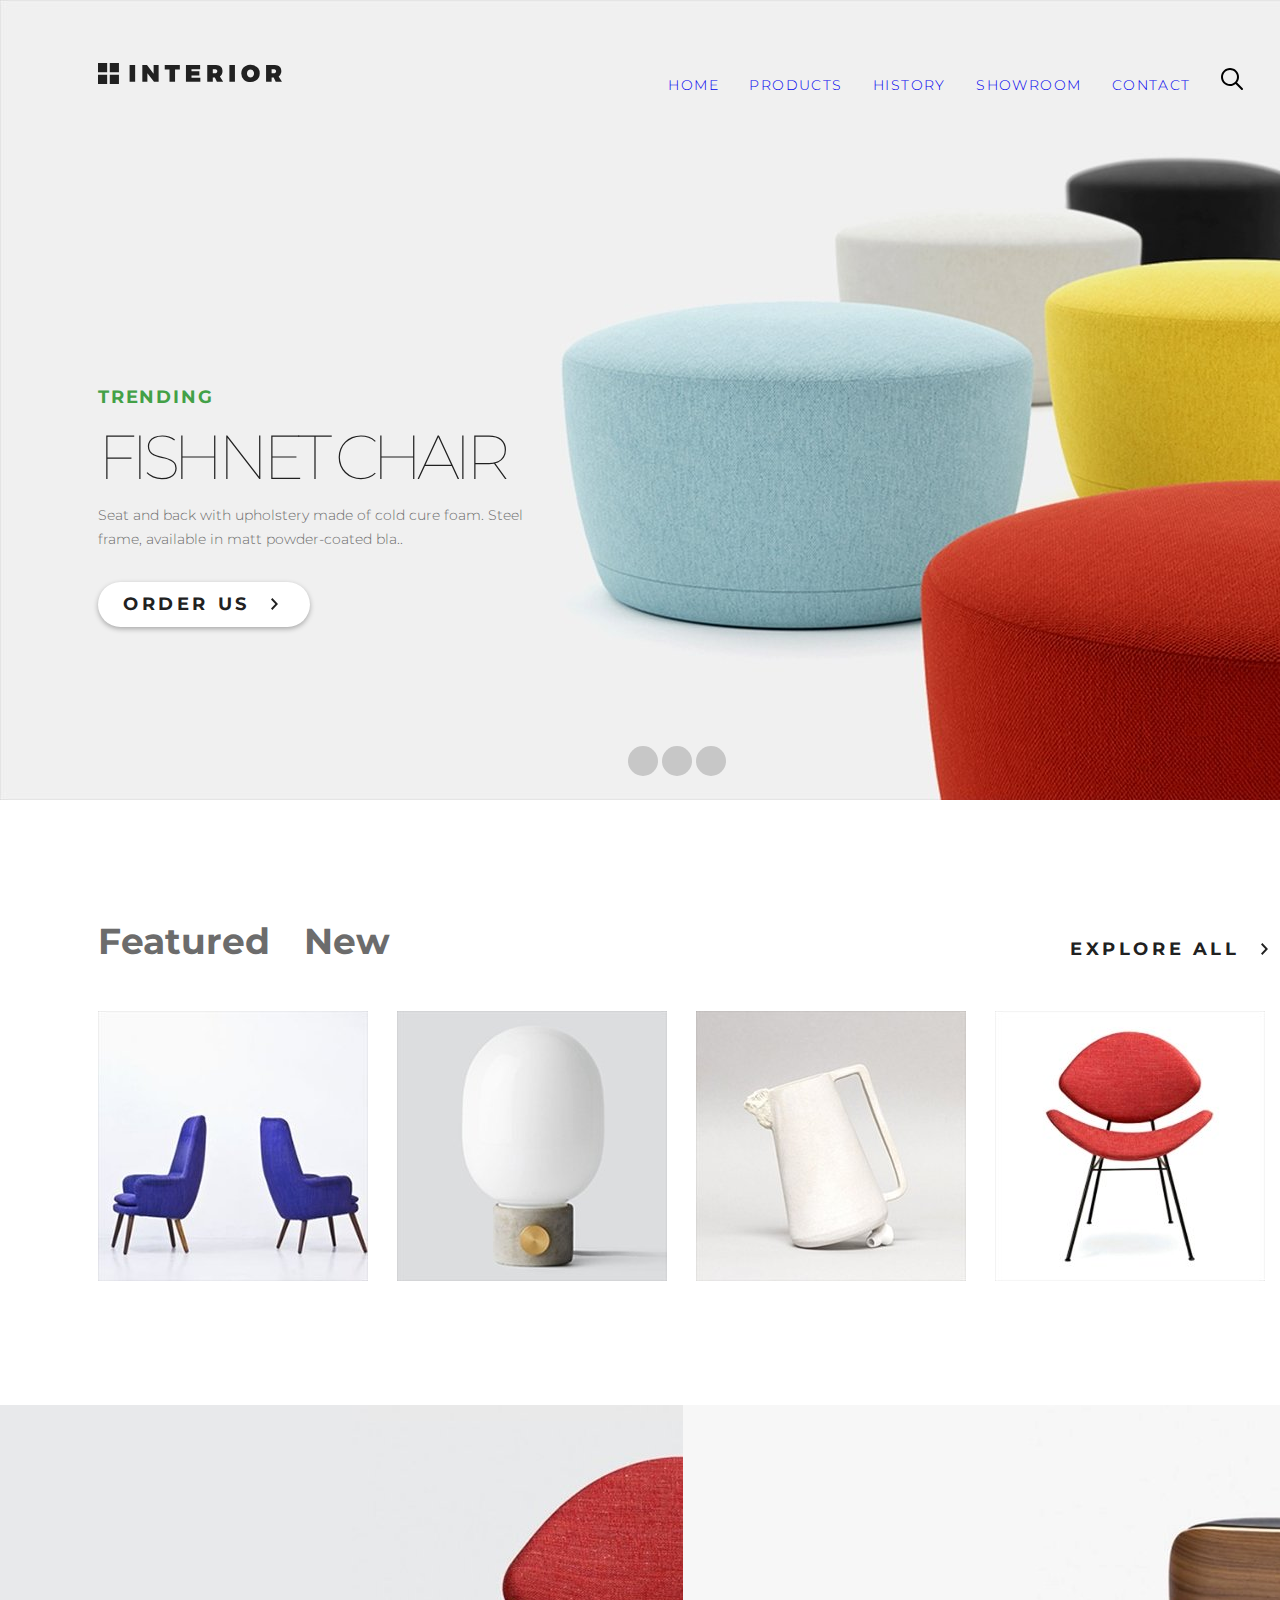
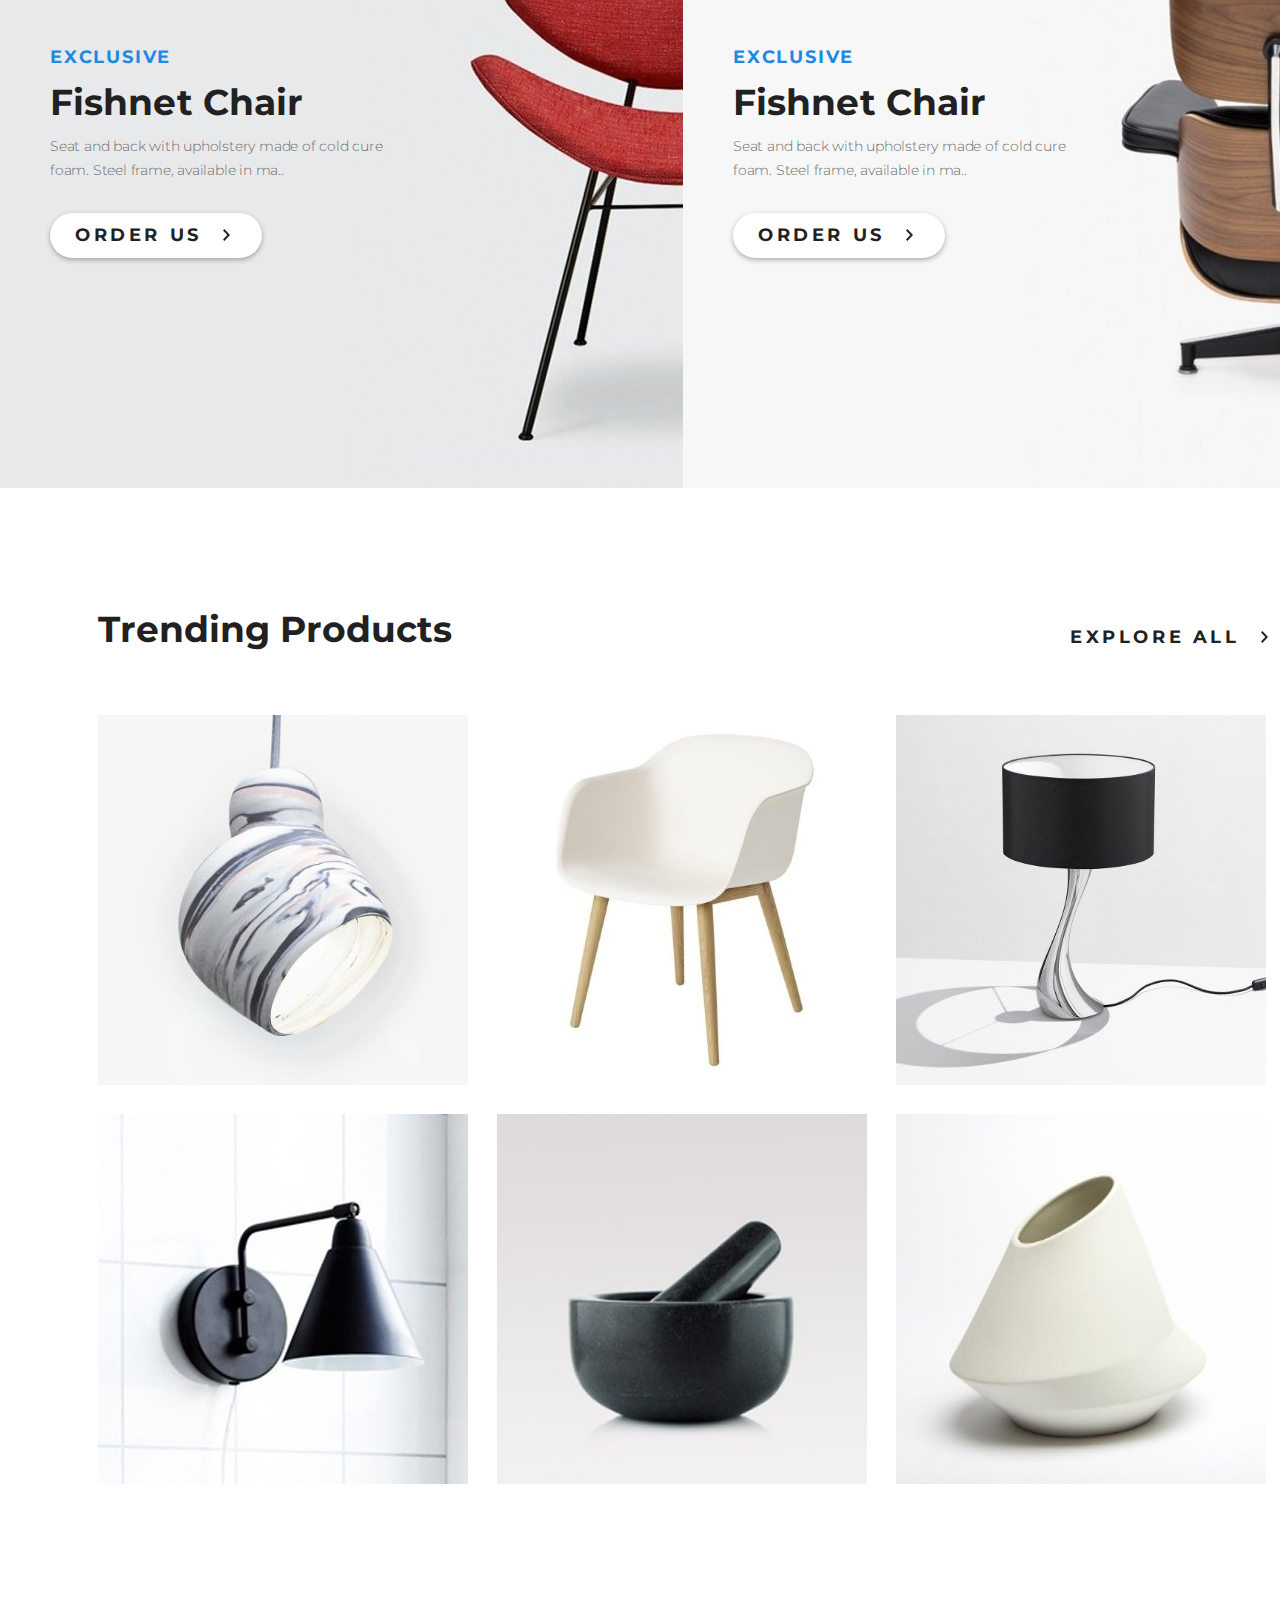
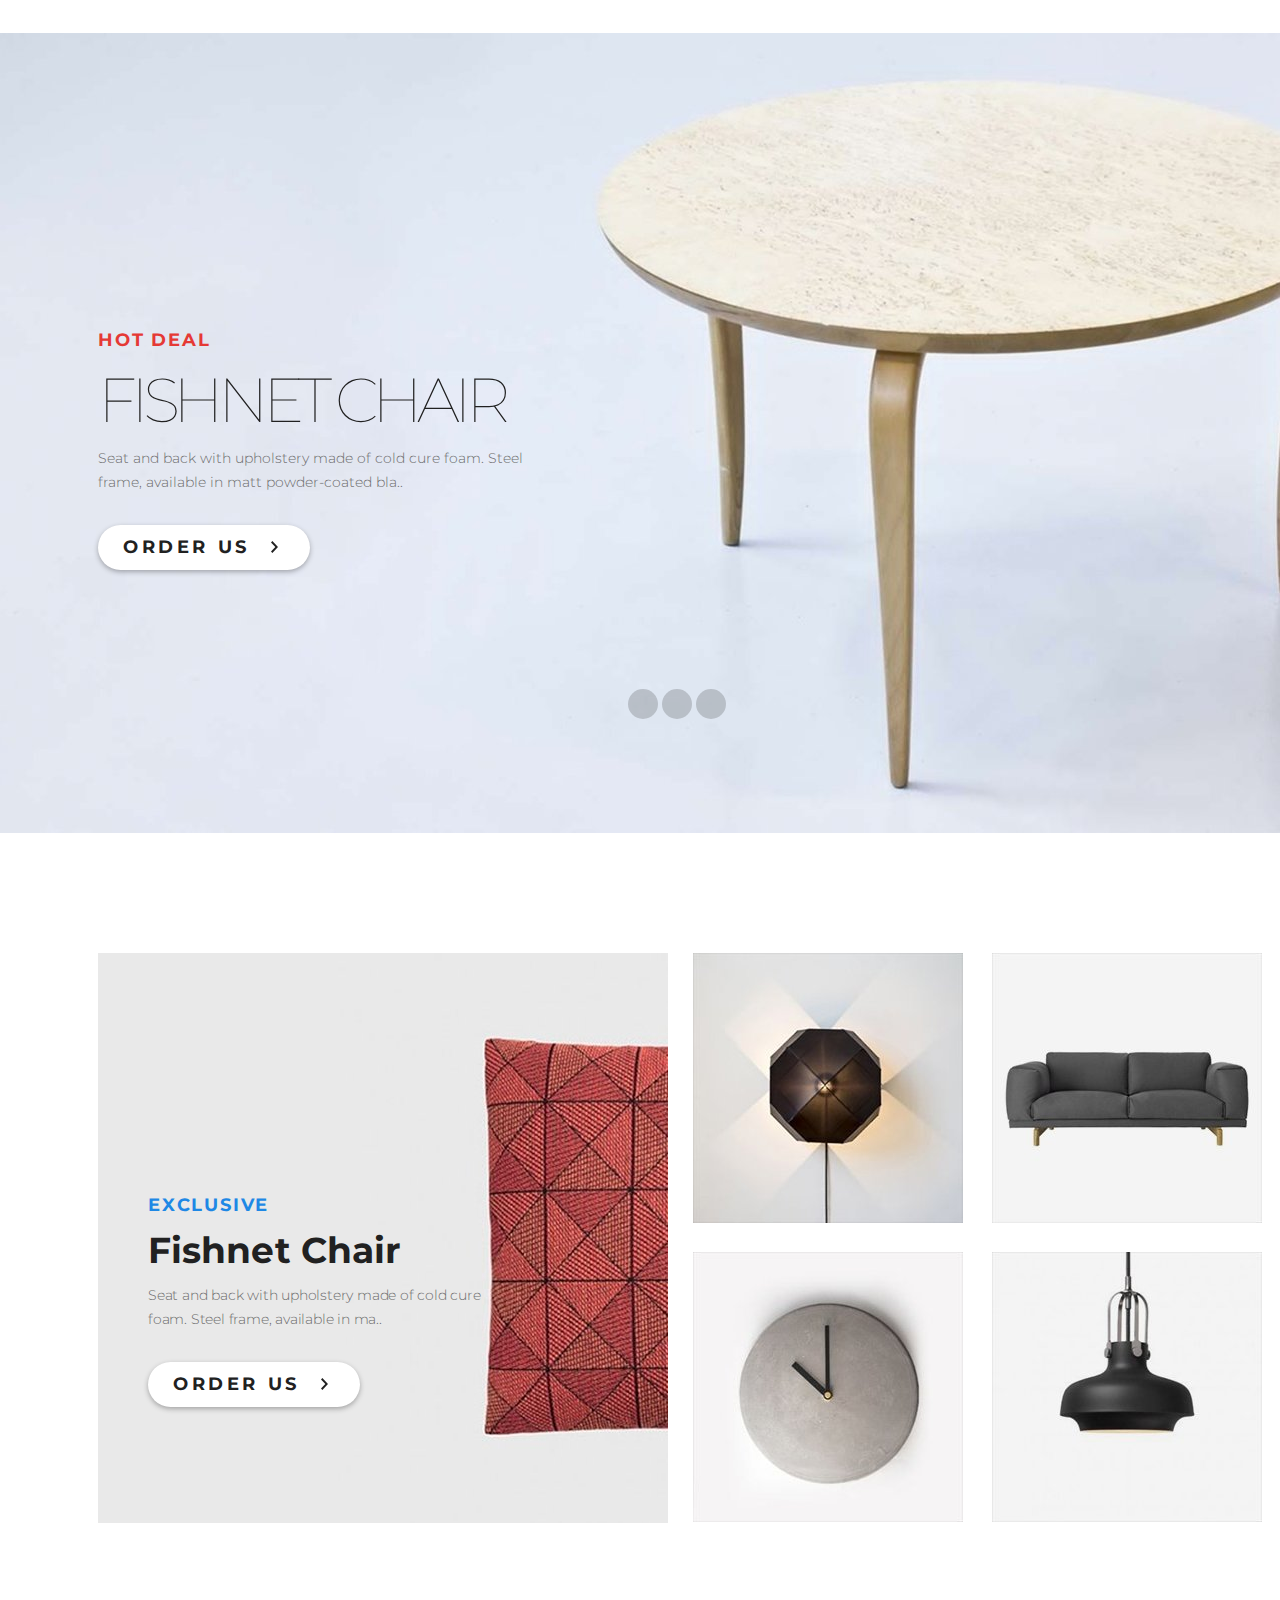
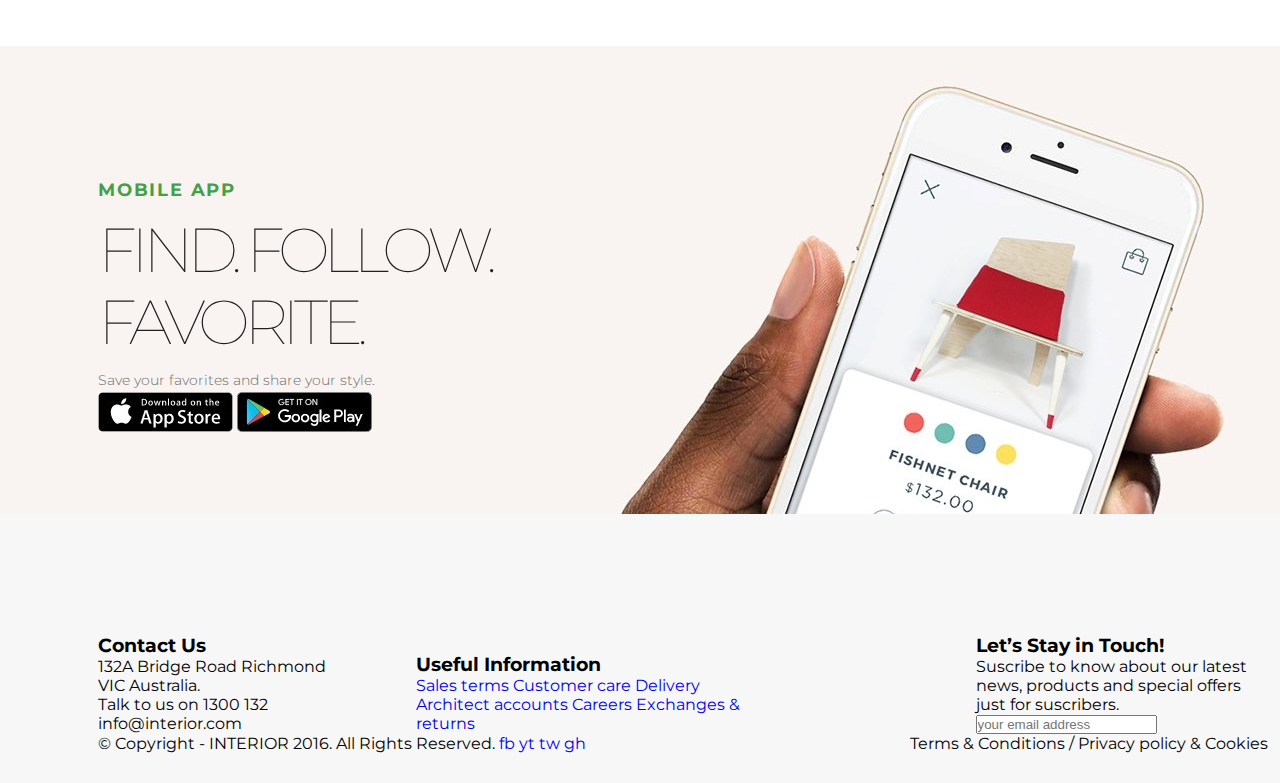
==== index.html @ 43df2ba0 "Update index.html" ====
<!DOCTYPE html>
<html lang="en">

<head>
  <meta charset="UTF-8">
  <meta name="viewport" content="width=device-width, initial-scale=1.0">
  <link rel="preconnect" href="https://fonts.googleapis.com">
  <link rel="preconnect" href="https://fonts.gstatic.com" crossorigin>
  <link href="https://fonts.googleapis.com/css2?family=Montserrat:wght@100;300;400;700&display=swap" rel="stylesheet">
  <link rel="stylesheet" href="main_style.css">
  <link rel="stylesheet" href="style.css">
  <title>Interior</title>
</head>

<body>
  <div class="slider slider-top">
    <div class="container">

      <div class="header">
        <a href="index.html" class="header-logo"><img src="img/logo.svg" alt="logo"></a>
        <nav class="header-menu">
          <ul>
            <li class="header-menu-list"><a href="#" class="menu-link">HOME</a></li>
            <li class="header-menu-list"><a href="#" class="menu-link">PRODUCTS</a></li>
            <li class="header-menu-list"><a href="#" class="menu-link">HISTORY</a></li>
            <li class="header-menu-list"><a href="#" class="menu-link">SHOWROOM</a></li>
            <li class="header-menu-list"><a href="#" class="menu-link">CONTACT</a></li>
            <li class="header-menu-list"><a href="#" class="menu-link"><img src="img/search.svg" alt="search"></a></li>
          </ul>
        </nav>
      </div>

      <div class="slider-content content-text-order">
        <span class="slider-content-trending content-trending">TRENDING</span>
        <h2 class="slider-content-h2 content-h2">Fishnet Chair</h2>
        <p class="slider-content-text content-text">Seat and back with upholstery made of cold cure foam. Steel frame,
          available in matt powder-coated bla..</p>
        <a href="#" class="slider-content-batton content-batton-order">Order Us</a>
      </div>

      <div class="slider-owl-carousel">
        <a href="#" class="slider-owl-circle"></a>
        <a href="#" class="slider-owl-circle"></a>
        <a href="#" class="slider-owl-circle"></a>
      </div>


    </div>
  </div>

  <div class="featured products-section">
    <div class="container">
      <div class="featured-header clearfix">
        <ul>
          <li><a href="#">featured</a></li>
          <li><a href="#">new</a></li>
        </ul>
        <a href="#" class="explore-link featured-explore-link ">explore all</a>
      </div>
      <div class="featured-products ">
        <img src="products/product_2.jpg" alt="featured-image">
        <img src="products/product_1.jpg" alt="featured-image">
        <img src="products/product_3.jpg" alt="featured-image">
        <img src="products/product_4.jpg" alt="featured-image">
      </div>
    </div>
  </div>

  <div class="promo clearfix">
    <div class="promo-content content-text-order">
      <span class="promo-content-trending content-trending">exclusive</span>
      <h2 class="promo-content-h2 content-h2">Fishnet Chair</h2>
      <p class="promo-content-text content-text">Seat and back with upholstery made of cold cure foam. Steel frame,
        available in ma..</p>
      <a href="#" class="promo-content-batton content-batton-order">Order Us</a>
    </div>
    <div class="promo-content content-text-order">
      <span class="promo-content-trending content-trending">exclusive</span>
      <h2 class="promo-content-h2 content-h2">Fishnet Chair</h2>
      <p class="promo-content-text content-text">Seat and back with upholstery made of cold cure foam. Steel frame,
        available in ma..</p>
      <a href="#" class="promo-content-batton content-batton-order">Order Us</a>
    </div>

  </div>

  <div class="trending products-section ">
    <div class="container">
      <div class="trending-header clearfix">
        <h2>Trending Products</h2>
        <a href="#" class="explore-link trending-explore-link">explore all</a>
      </div>
      <div class="trending-products clearfix">
        <img src="products/product_11.jpg" alt="trending-image">
        <img src="products/product_21.jpg" alt="trending-image">
        <img src="products/product_31.jpg" alt="trending-image">
        <img src="products/product_41.jpg" alt="trending-image">
        <img src="products/product_51.jpg" alt="trending-image">
        <img src="products/product_61.jpg" alt="trending-image">
      </div>
    </div>
  </div>

  <div class="slider slider-hot-deal ">
    <div class="container">

      <div class="slider-content content-text-order">
        <span class="slider-content-hot-deal content-trending">Hot deal</span>
        <h2 class="slider-content-h2 content-h2">Fishnet Chair</h2>
        <p class="slider-content-text content-text">Seat and back with upholstery made of cold cure foam. Steel frame,
          available in matt powder-coated bla..</p>
        <a href="#" class="slider-content-batton content-batton-order">Order Us</a>
      </div>

      <div class="slider-owl-carousel">
        <a href="#" class="slider-owl-circle"></a>
        <a href="#" class="slider-owl-circle"></a>
        <a href="#" class="slider-owl-circle"></a>
      </div>


    </div>
  </div>

  <div class="container exclusive ">

    <div class="promo-content promo-content-exclusive content-text-order">
      <span class="promo-content-trending content-trending">exclusive</span>
      <h2 class="promo-content-h2 content-h2">Fishnet Chair</h2>
      <p class="promo-content-text content-text">Seat and back with upholstery made of cold cure foam. Steel frame,
        available in ma..</p>
      <a href="#" class="promo-content-batton content-batton-order">Order Us</a>
    </div>

    <div class="featured-products-exclusive">
      <img src="products/product_5.jpg" alt="featured-image">
      <img src="products/product_6.jpg" alt="featured-image">
      <img src="products/product_7.jpg" alt="featured-image">
      <img src="products/product_8.jpg" alt="featured-image">
    </div>
  </div>


  <div class="mobile-app">
    <div class="container mobile-app-container">
      <div class="slider-content slider-content-mobile-app content-text-order">
        <span class="slider-content-trending content-trending">mobile app</span>
        <h2 class="slider-content-h2 content-h2">Find. Follow. Favorite.</h2>
        <p class="slider-content-text content-text">Save your favorites and share your style.</p>
        <a href="#" class="mobile-app-store"><img src="img/app_store.jpg" alt="mobile-app-store"></a>
        <a href="#" class="mobile-app-store"><img src="img/google_play.jpg" alt="mobile-app-store"></a>
      </div>
    </div>
  </div>

  <div class="footer">
    <div class="container">
      <div class="footer-contact-us clearfix">
        <h3>Contact Us</h3>
        <p>132A Bridge Road Richmond VIC Australia.</p>
        <p>Talk to us on 1300 132 info@interior.com</p>
      </div>
      <div class="footer-useful-info clearfix">
        <h3>Useful Information</h3>
        <div>
          <a href="#">Sales terms</a>
          <a href="#">Customer care</a>
          <a href="#">Delivery</a>
        </div>
        <div>
          <a href="#">Architect accounts</a>
          <a href="#">Careers</a>
          <a href="#">Exchanges & returns</a>
        </div>
      </div>
      <div class="footer-suscribe clearfix">
        <h3>Let’s Stay in Touch!</h3>
        <p>Suscribe to know about our latest news, products and special offers just for suscribers.</p>
        <input type="email" name="name" id="name" placeholder="your email address">
      </div>
      <div class="clearfix"></div>
      <p class="copyright">&copy; Copyright - INTERIOR 2016. All Rights Reserved.</p>
      <div class="footer-social-links">
        <a href="#" class="footer-social-link-fb">fb</a>
        <a href="#" class="footer-social-link-yt">yt</a>
        <a href="#" class="footer-social-link-tw">tw</a>
        <a href="#" class="footer-social-link-gh">gh</a>
      </div>
      <div class="footer-privacy-policy clearfix">Terms & Conditions / Privacy policy & Cookies</div>
    </div>
  </div>


</body>

</html>
---- style.css ----
* {
  margin: 0;
  padding: 0;
}

body {
  font-family: 'Montserrat', sans-serif;
  width: 1366px;
  margin: 0 auto;
}

body a {
  text-decoration: none;
}

.clearfix:after {
  content: "";
  display: table;
  clear: both;
}

.container {
  padding: 0 98px;
}

.explore-link {
  font-size: 18px;
  /* line-height: 24px; */
  font-weight: 700;
  text-transform: uppercase;
  letter-spacing: 0.2em;
  color: #212121;
  float: right;
}

.explore-link::after {
  content: url(img/arrow.svg);
  margin-left: 21px;
  width: 8px;
  height: 12px;
}

.slider {
  height: 800px;
}

.slider-top {
  background-image: url(img/slider.jpg);
}

.header {
  height: 90px;
}

.header-logo {
  float: left;
  width: 185px;
  height: 22px;
  padding-top: 63px;
}

.header-menu {
  float: right;
  padding-top: 68px;
  font-size: 14px;
  /* line-height: 48px; */
  font-weight: 300;
  text-transform: uppercase;
  letter-spacing: 0.1em;
}

.header-menu-list {
  color: #8c8c8c;
  display: inline-block;
  list-style-type: none;
  margin-right: 25px;
}

.content-text-order {
  width: 459px;
  height: 228px;
}

.slider-content {
  padding-top: 283px;
}

.content-trending {
  font-size: 18px;
  line-height: 48px;
  font-weight: 700;
  text-transform: uppercase;
  letter-spacing: 0.1em;
}

.slider-content-trending {
  color: #43a047;
}

.content-h2 {
  font-size: 62px;
  line-height: 72px;
  font-weight: 100;
  text-transform: uppercase;
  color: #212121;
  letter-spacing: -0.1em;
}

.content-text {
  margin-top: 10px;
  font-size: 14px;
  line-height: 24px;
  font-weight: 300;
  color: #6c6c6c;
}

.slider-content-text {
  margin-top: 10px;
}

.content-batton-order {
  width: 212px;
  height: 45px;
  background-color: #ffffff;
  box-shadow: 0px 2px 5px 0px rgba(33, 33, 33, 0.34);
  border-radius: 22.5px;
  font-size: 18px;
  line-height: 24px;
  font-weight: 700;
  text-transform: uppercase;
  letter-spacing: 0.2em;
  color: #212121;
  display: block;
  margin-top: 31px;
  padding: 10px 0px 10px 25px;
  box-sizing: border-box;
}

.content-batton-order::after {
  content: url(img/arrow.svg);
  margin-left: 21px;
  width: 8px;
  height: 12px;

}

.slider-owl-carousel {
  width: 120px;
  height: 40px;
  margin: 0 auto;
  margin-top: 140px;
  padding: 5px;
  box-sizing: border-box;

}

.slider-owl-circle {
  display: inline-block;
  opacity: 0.2;
  background-color: #212121;
  border-radius: 50%;
  width: 30px;
  height: 30px;
  /* margin-right: 15px; */
  /* margin-top: 5px; */
  /* box-sizing: border-box; */
}

/* .slider-owl-circle:last-child {
  margin-right: 0;
} */


.products-section {
  padding-top: 120px;
  padding-bottom: 120px;
}

.featured-header ul {
  float: left;
}

.featured-header ul li {
  display: inline-block;
  list-style-type: none;
  text-transform: capitalize;
}

.featured-header ul li a {
  font-size: 36px;
  line-height: 1.2;
  font-weight: 700;
  color: #6c6c6c;
  margin-right: 30px;
}

.explore-link {
  margin-top: 18px;
}

.featured-products {
  padding-top: 48px;
}

.featured-products img {
  width: 270px;
  height: 270px;
  margin-right: 25px;
}

.featured-products img:nth-child(4) {
  margin-right: 0;
}

.promo-content {
  height: 683px;
  width: 683px;
  float: left;
  padding-left: 50px;
  box-sizing: border-box;
}

.promo-content:first-child {
  background-image: url(img/promo_img1.jpg);
}

.promo-content:nth-child(2) {
  background-image: url(img/promo_img2.jpg);
}

.promo-content-trending {
  margin-top: 228px;
  display: inline-block;
  color: #1e88e5;
}

.promo-content-h2 {
  font-size: 36px;
  line-height: 1.2;
  font-weight: 700;
  text-transform: capitalize;
  letter-spacing: 0.1px;
}

.promo-content-text {
  width: 374px;
  letter-spacing: -0.2px;
}

.trending-header h2 {
  font-size: 36px;
  line-height: 1.2;
  font-weight: 700;
  color: #212121;
  text-transform: capitalize;
  float: left;
}

.trending-products {
  padding-top: 64px;
}

.trending-products img {
  margin-right: 25px;
  margin-bottom: 25px;
}

.trending-products img:nth-child(3n) {
  margin-right: 0px;
}


.slider-hot-deal {
  background-image: url(img/slider2.jpg);
}

.slider-content-hot-deal {
  color: #e53935;
}


.exclusive {
  padding-top: 120px;
  padding-bottom: 120px;
}

.promo-content-exclusive:first-child {

  width: 570px;
  height: 570px;
  background-image: url(img/promo_img3.jpg);
}

.featured-products-exclusive img {
  margin-left: 25px;
}

.featured-products-exclusive img:nth-child(1),
.featured-products-exclusive img:nth-child(2) {
  margin-bottom: 25px;
}

.mobile-app {
  background-image: url(img/back_img_m_app.jpg);
}

.mobile-app-container {
  box-sizing: border-box;
}

.slider-content-mobile-app {
  padding: 120px 0;
}

.footer {
  background-color: #f7f7f7;
  /* width: 100%; */
  padding-top: 120px;
  padding-bottom: 30px;
}

.footer-contact-us {
  width: 20%;
  display: inline-block;
  margin-right: 80px;
}

.footer-useful-info {
  width: 30%;
  display: inline-block;
  margin-right: 77px;
}

.footer-suscribe {
  width: 25%;
  display: inline-block;
  float: right;
}

.copyright {
  display: inline-block;
}

.footer-social-links {
  display: inline-block;
}

.footer-privacy-policy {
  display: inline-block;
  float: right;
}
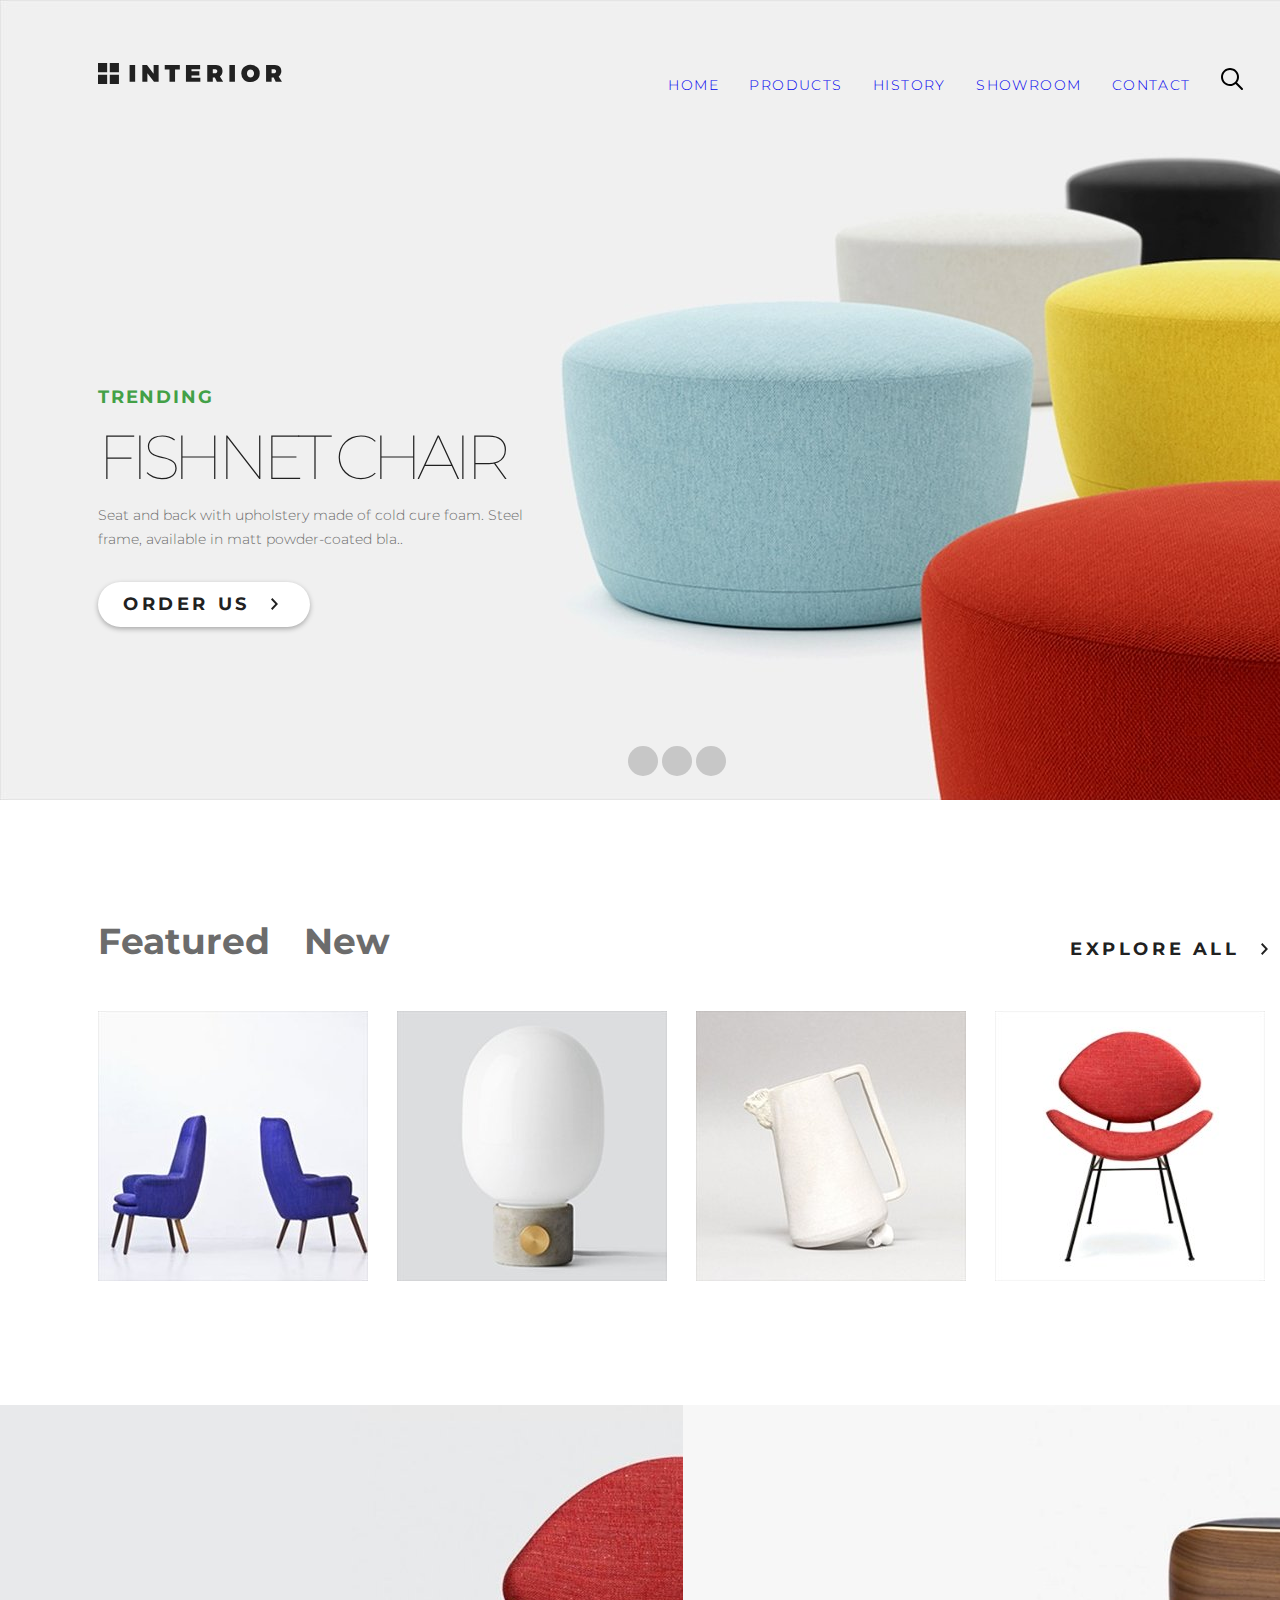
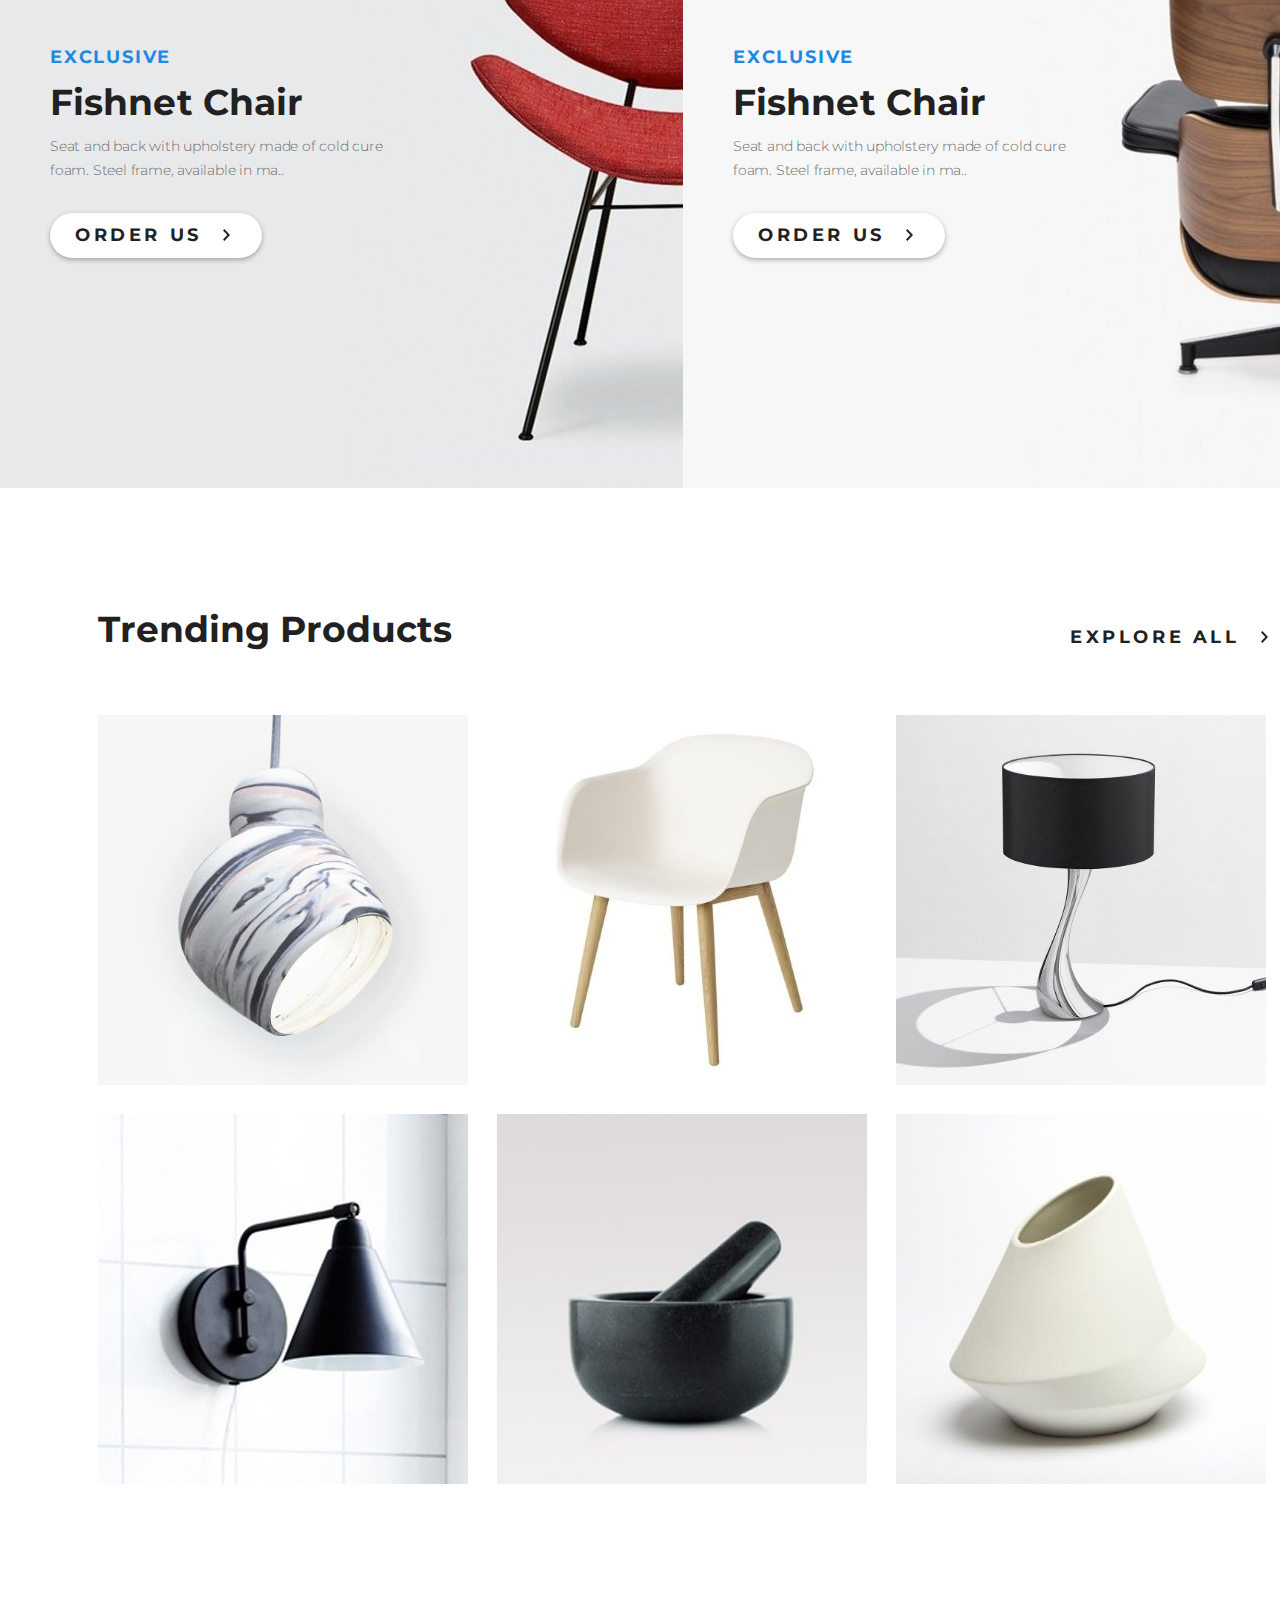
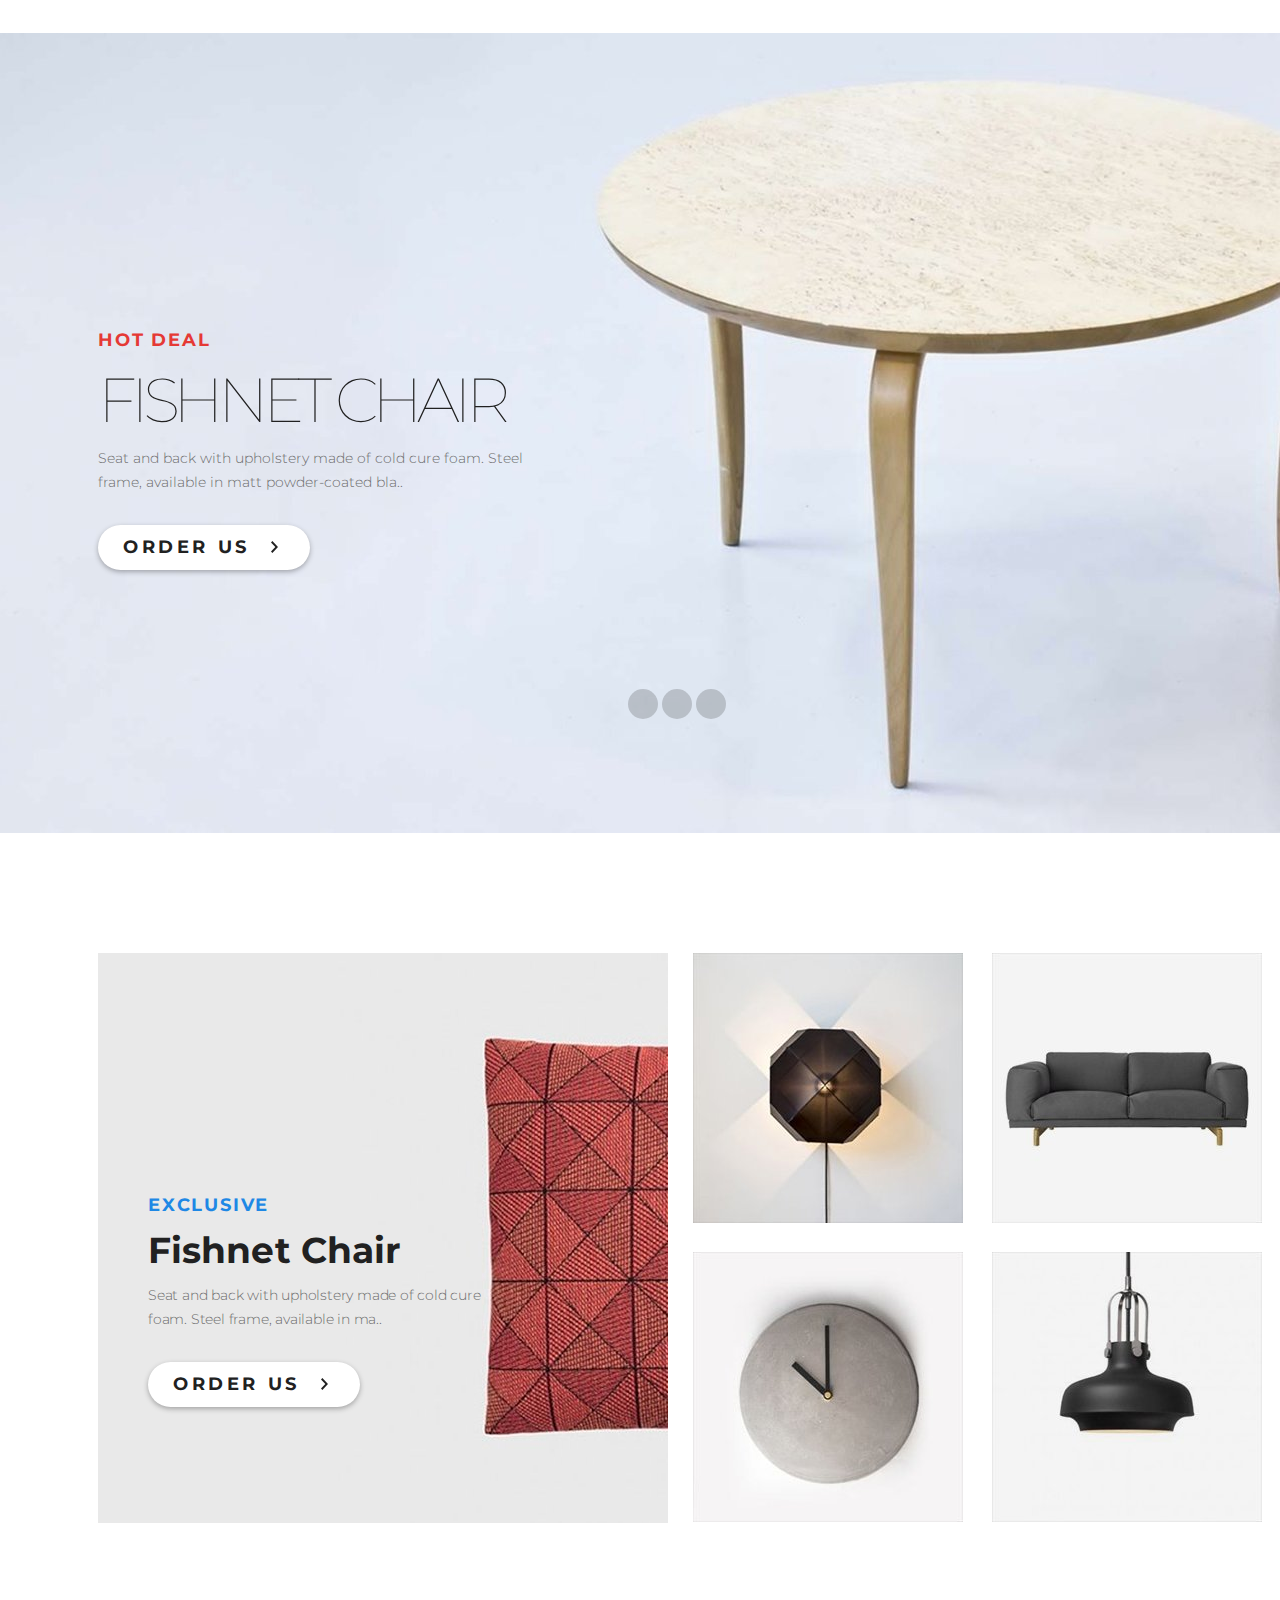
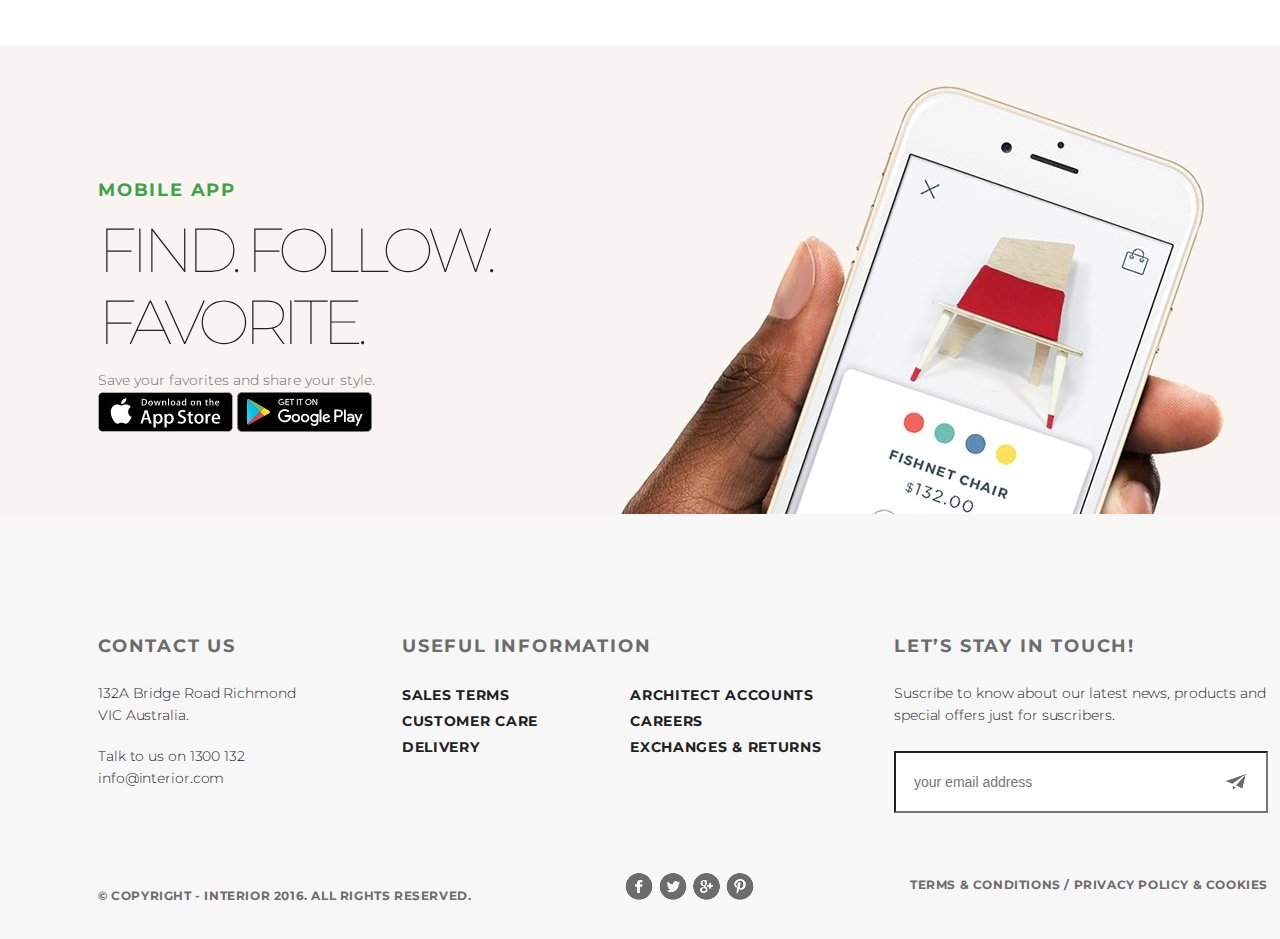
==== commit 3ebfaee6: "Update index.html" ====
--- a/index.html
+++ b/index.html
@@ -157,7 +157,7 @@
     <div class="container">
       <div class="footer-contact-us clearfix">
         <h3>Contact Us</h3>
-        <p>132A Bridge Road Richmond VIC Australia.</p>
+        <p>132A Bridge Road Richmond VIC Australia.</p> <br>
         <p>Talk to us on 1300 132 info@interior.com</p>
       </div>
       <div class="footer-useful-info clearfix">
@@ -178,13 +178,13 @@
         <p>Suscribe to know about our latest news, products and special offers just for suscribers.</p>
         <input type="email" name="name" id="name" placeholder="your email address">
       </div>
-      <div class="clearfix"></div>
+      <div class="m-b clearfix"></div>
       <p class="copyright">&copy; Copyright - INTERIOR 2016. All Rights Reserved.</p>
       <div class="footer-social-links">
-        <a href="#" class="footer-social-link-fb">fb</a>
-        <a href="#" class="footer-social-link-yt">yt</a>
-        <a href="#" class="footer-social-link-tw">tw</a>
-        <a href="#" class="footer-social-link-gh">gh</a>
+        <a href="https://www.facebook.com/" class="footer-social-link-fb" target="_blank"></a>
+        <a href="#" class="footer-social-link-tw" target="_blank"></a>
+        <a href="https://www.youtube.com/" class="footer-social-link-yt" target="_blank"></a>
+        <a href="#" class="footer-social-link-gh" target="_blank"></a>
       </div>
       <div class="footer-privacy-policy clearfix">Terms & Conditions / Privacy policy & Cookies</div>
     </div>
--- a/main_style.css
+++ b/main_style.css
@@ -0,0 +1,313 @@
+* {
+  margin: 0;
+  padding: 0;
+}
+
+body {
+  font-family: 'Montserrat', sans-serif;
+  width: 1366px;
+  margin: 0 auto;
+}
+
+body a {
+  text-decoration: none;
+}
+
+.clearfix:after {
+  content: "";
+  display: table;
+  clear: both;
+}
+
+.container {
+  padding: 0 98px;
+}
+
+.explore-link {
+  font-size: 18px;
+  /* line-height: 24px; */
+  font-weight: 700;
+  text-transform: uppercase;
+  letter-spacing: 0.2em;
+  color: #212121;
+  float: right;
+}
+
+.explore-link::after {
+  content: url(img/arrow.svg);
+  margin-left: 21px;
+  width: 8px;
+  height: 12px;
+}
+
+.slider {
+  height: 800px;
+}
+
+.slider-top {
+  background-image: url(img/slider.jpg);
+}
+
+.header {
+  height: 90px;
+}
+
+.header-logo {
+  float: left;
+  width: 185px;
+  height: 22px;
+  padding-top: 63px;
+}
+
+.header-menu {
+  float: right;
+  padding-top: 68px;
+  font-size: 14px;
+  /* line-height: 48px; */
+  font-weight: 300;
+  text-transform: uppercase;
+  letter-spacing: 0.1em;
+}
+
+.header-menu-list {
+  color: #8c8c8c;
+  display: inline-block;
+  list-style-type: none;
+  margin-right: 25px;
+}
+
+.content-text-order {
+  width: 459px;
+  height: 228px;
+}
+
+.slider-content {
+  padding-top: 283px;
+}
+
+.content-trending {
+  font-size: 18px;
+  line-height: 48px;
+  font-weight: 700;
+  text-transform: uppercase;
+  letter-spacing: 0.1em;
+}
+
+.slider-content-trending {
+  color: #43a047;
+}
+
+.content-h2 {
+  font-size: 62px;
+  line-height: 72px;
+  font-weight: 100;
+  text-transform: uppercase;
+  color: #212121;
+  letter-spacing: -0.1em;
+}
+
+.content-text {
+  margin-top: 10px;
+  font-size: 14px;
+  line-height: 24px;
+  font-weight: 300;
+  color: #6c6c6c;
+}
+
+.slider-content-text {
+  margin-top: 10px;
+}
+
+.content-batton-order {
+  width: 212px;
+  height: 45px;
+  background-color: #ffffff;
+  box-shadow: 0px 2px 5px 0px rgba(33, 33, 33, 0.34);
+  border-radius: 22.5px;
+  font-size: 18px;
+  line-height: 24px;
+  font-weight: 700;
+  text-transform: uppercase;
+  letter-spacing: 0.2em;
+  color: #212121;
+  display: block;
+  margin-top: 31px;
+  padding: 10px 0px 10px 25px;
+  box-sizing: border-box;
+}
+
+.content-batton-order::after {
+  content: url(img/arrow.svg);
+  margin-left: 21px;
+  width: 8px;
+  height: 12px;
+
+}
+
+.slider-owl-carousel {
+  width: 120px;
+  height: 40px;
+  margin: 0 auto;
+  margin-top: 140px;
+  padding: 5px;
+  box-sizing: border-box;
+
+}
+
+.slider-owl-circle {
+  display: inline-block;
+  opacity: 0.2;
+  background-color: #212121;
+  border-radius: 50%;
+  width: 30px;
+  height: 30px;
+  /* margin-right: 15px; */
+  /* margin-top: 5px; */
+  /* box-sizing: border-box; */
+}
+
+/* .slider-owl-circle:last-child {
+  margin-right: 0;
+} */
+
+
+.products-section {
+  padding-top: 120px;
+  padding-bottom: 120px;
+}
+
+.featured-header ul {
+  float: left;
+}
+
+.featured-header ul li {
+  display: inline-block;
+  list-style-type: none;
+  text-transform: capitalize;
+}
+
+.featured-header ul li a {
+  font-size: 36px;
+  line-height: 1.2;
+  font-weight: 700;
+  color: #6c6c6c;
+  margin-right: 30px;
+}
+
+.explore-link {
+  margin-top: 18px;
+}
+
+.featured-products {
+  padding-top: 48px;
+}
+
+.featured-products img {
+  width: 270px;
+  height: 270px;
+  margin-right: 25px;
+}
+
+.featured-products img:nth-child(4) {
+  margin-right: 0;
+}
+
+.promo-content {
+  height: 683px;
+  width: 683px;
+  float: left;
+  padding-left: 50px;
+  box-sizing: border-box;
+}
+
+.promo-content:first-child {
+  background-image: url(img/promo_img1.jpg);
+}
+
+.promo-content:nth-child(2) {
+  background-image: url(img/promo_img2.jpg);
+}
+
+.promo-content-trending {
+  margin-top: 228px;
+  display: inline-block;
+  color: #1e88e5;
+}
+
+.promo-content-h2 {
+  font-size: 36px;
+  line-height: 1.2;
+  font-weight: 700;
+  text-transform: capitalize;
+  letter-spacing: 0.1px;
+}
+
+.promo-content-text {
+  width: 374px;
+  letter-spacing: -0.2px;
+}
+
+.trending-header h2 {
+  font-size: 36px;
+  line-height: 1.2;
+  font-weight: 700;
+  color: #212121;
+  text-transform: capitalize;
+  float: left;
+}
+
+.trending-products {
+  padding-top: 64px;
+}
+
+.trending-products img {
+  margin-right: 25px;
+  margin-bottom: 25px;
+}
+
+.trending-products img:nth-child(3n) {
+  margin-right: 0px;
+}
+
+
+.slider-hot-deal {
+  background-image: url(img/slider2.jpg);
+}
+
+.slider-content-hot-deal {
+  color: #e53935;
+}
+
+
+.exclusive {
+  padding-top: 120px;
+  padding-bottom: 120px;
+}
+
+.promo-content-exclusive:first-child {
+
+  width: 570px;
+  height: 570px;
+  background-image: url(img/promo_img3.jpg);
+}
+
+.featured-products-exclusive img {
+  margin-left: 25px;
+}
+
+.featured-products-exclusive img:nth-child(1),
+.featured-products-exclusive img:nth-child(2) {
+  margin-bottom: 25px;
+}
+
+.mobile-app {
+  background-image: url(img/back_img_m_app.jpg);
+}
+
+.mobile-app-container {
+  box-sizing: border-box;
+}
+
+.slider-content-mobile-app {
+  padding: 120px 0;
+}--- a/style.css
+++ b/style.css
@@ -1,351 +1,99 @@
-* {
-  margin: 0;
-  padding: 0;
+.footer {
+  background-color: #f7f7f7;
+  padding-top: 120px;
+  padding-bottom: 30px;
 }
-
-body {
-  font-family: 'Montserrat', sans-serif;
-  width: 1366px;
-  margin: 0 auto;
-}
-
-body a {
-  text-decoration: none;
-}
-
-.clearfix:after {
-  content: "";
-  display: table;
-  clear: both;
-}
-
-.container {
-  padding: 0 98px;
-}
-
-.explore-link {
-  font-size: 18px;
-  /* line-height: 24px; */
-  font-weight: 700;
-  text-transform: uppercase;
-  letter-spacing: 0.2em;
-  color: #212121;
-  float: right;
-}
-
-.explore-link::after {
-  content: url(img/arrow.svg);
-  margin-left: 21px;
-  width: 8px;
-  height: 12px;
-}
-
-.slider {
-  height: 800px;
-}
-
-.slider-top {
-  background-image: url(img/slider.jpg);
-}
-
-.header {
-  height: 90px;
-}
-
-.header-logo {
-  float: left;
-  width: 185px;
-  height: 22px;
-  padding-top: 63px;
-}
-
-.header-menu {
-  float: right;
-  padding-top: 68px;
-  font-size: 14px;
-  /* line-height: 48px; */
-  font-weight: 300;
-  text-transform: uppercase;
-  letter-spacing: 0.1em;
-}
-
-.header-menu-list {
-  color: #8c8c8c;
-  display: inline-block;
-  list-style-type: none;
-  margin-right: 25px;
-}
-
-.content-text-order {
-  width: 459px;
-  height: 228px;
-}
-
-.slider-content {
-  padding-top: 283px;
-}
-
-.content-trending {
-  font-size: 18px;
-  line-height: 48px;
-  font-weight: 700;
-  text-transform: uppercase;
-  letter-spacing: 0.1em;
-}
-
-.slider-content-trending {
-  color: #43a047;
-}
-
-.content-h2 {
-  font-size: 62px;
-  line-height: 72px;
-  font-weight: 100;
-  text-transform: uppercase;
-  color: #212121;
-  letter-spacing: -0.1em;
-}
-
-.content-text {
-  margin-top: 10px;
-  font-size: 14px;
-  line-height: 24px;
-  font-weight: 300;
-  color: #6c6c6c;
-}
-
-.slider-content-text {
-  margin-top: 10px;
-}
-
-.content-batton-order {
-  width: 212px;
-  height: 45px;
-  background-color: #ffffff;
-  box-shadow: 0px 2px 5px 0px rgba(33, 33, 33, 0.34);
-  border-radius: 22.5px;
+.footer h3 {
   font-size: 18px;
   line-height: 24px;
   font-weight: 700;
   text-transform: uppercase;
-  letter-spacing: 0.2em;
+  letter-spacing: 0.1em;
+  color: #6c6c6c;
+  margin-bottom: 24px;
+}
+.footer p {
+  font-size: 14px;
+  line-height: 22px;
+  font-weight: 300;
   color: #212121;
-  display: block;
-  margin-top: 31px;
-  padding: 10px 0px 10px 25px;
-  box-sizing: border-box;
+  letter-spacing: -0.1px;
 }
-
-.content-batton-order::after {
-  content: url(img/arrow.svg);
-  margin-left: 21px;
-  width: 8px;
-  height: 12px;
-
+.footer .footer-useful-info a {
+  font-size: 14px;
+  line-height: 26px;
+  font-weight: 700;
+  text-transform: uppercase;
+  letter-spacing: 0.05em;
+  color: #212121;
 }
-
-.slider-owl-carousel {
-  width: 120px;
-  height: 40px;
-  margin: 0 auto;
-  margin-top: 140px;
-  padding: 5px;
-  box-sizing: border-box;
-
+.footer .copyright,
+.footer .footer-privacy-policy {
+  font-size: 12px;
+  line-height: 26px;
+  font-weight: 700;
+  text-transform: uppercase;
+  letter-spacing: 0.05em;
+  color: #6c6c6c;
 }
-
-.slider-owl-circle {
-  display: inline-block;
-  opacity: 0.2;
-  background-color: #212121;
-  border-radius: 50%;
-  width: 30px;
-  height: 30px;
-  /* margin-right: 15px; */
-  /* margin-top: 5px; */
-  /* box-sizing: border-box; */
+.footer .footer-contact-us {
+  float: left;
+  width: 224px;
+  margin-right: 80px;
 }
-
-/* .slider-owl-circle:last-child {
-  margin-right: 0;
-} */
-
-
-.products-section {
-  padding-top: 120px;
-  padding-bottom: 120px;
-}
-
-.featured-header ul {
+.footer .footer-useful-info {
+  width: 424px;
   float: left;
 }
-
-.featured-header ul li {
+.footer .footer-useful-info div:last-child {
+  margin-left: 88px;
+}
+.footer .footer-useful-info div {
   display: inline-block;
-  list-style-type: none;
-  text-transform: capitalize;
 }
-
-.featured-header ul li a {
-  font-size: 36px;
-  line-height: 1.2;
-  font-weight: 700;
-  color: #6c6c6c;
-  margin-right: 30px;
+.footer .footer-useful-info div a {
+  display: block;
 }
-
-.explore-link {
-  margin-top: 18px;
+.footer .footer-suscribe {
+  width: 374px;
+  float: right;
 }
-
-.featured-products {
-  padding-top: 48px;
-}
-
-.featured-products img {
-  width: 270px;
-  height: 270px;
-  margin-right: 25px;
-}
-
-.featured-products img:nth-child(4) {
-  margin-right: 0;
-}
-
-.promo-content {
-  height: 683px;
-  width: 683px;
-  float: left;
-  padding-left: 50px;
-  box-sizing: border-box;
-}
-
-.promo-content:first-child {
-  background-image: url(img/promo_img1.jpg);
-}
-
-.promo-content:nth-child(2) {
-  background-image: url(img/promo_img2.jpg);
-}
-
-.promo-content-trending {
-  margin-top: 228px;
-  display: inline-block;
-  color: #1e88e5;
-}
-
-.promo-content-h2 {
-  font-size: 36px;
-  line-height: 1.2;
-  font-weight: 700;
-  text-transform: capitalize;
-  letter-spacing: 0.1px;
-}
-
-.promo-content-text {
-  width: 374px;
-  letter-spacing: -0.2px;
-}
-
-.trending-header h2 {
-  font-size: 36px;
-  line-height: 1.2;
-  font-weight: 700;
-  color: #212121;
-  text-transform: capitalize;
-  float: left;
-}
-
-.trending-products {
-  padding-top: 64px;
-}
-
-.trending-products img {
-  margin-right: 25px;
+.footer .footer-suscribe p {
   margin-bottom: 25px;
 }
-
-.trending-products img:nth-child(3n) {
-  margin-right: 0px;
+.footer .footer-suscribe input {
+  width: 374px;
+  font-size: 14px;
+  line-height: 22px;
+  font-weight: 300;
+  color: #6c6c6c;
+  padding: 18px;
+  box-sizing: border-box;
+  background-image: url(img/fly.svg);
+  background-repeat: no-repeat;
+  background-position: right 20px center;
 }
-
-
-.slider-hot-deal {
-  background-image: url(img/slider2.jpg);
+.footer div .m-b {
+  margin-bottom: 59px;
 }
-
-.slider-content-hot-deal {
-  color: #e53935;
+.footer .copyright,
+.footer .footer-social-links,
+.footer .footer-privacy-policy {
+  display: inline-block;
 }
-
-
-.exclusive {
-  padding-top: 120px;
-  padding-bottom: 120px;
+.footer .footer-social-links {
+  margin-left: 150px;
+  width: 130px;
+  height: 28px;
+  background-image: url(img/social-links.svg);
+  background-repeat: no-repeat;
 }
-
-.promo-content-exclusive:first-child {
-
-  width: 570px;
-  height: 570px;
-  background-image: url(img/promo_img3.jpg);
+.footer .footer-social-links a {
+  display: inline-block;
+  width: 29px;
+  height: 28px;
+  border-radius: 50%;
 }
-
-.featured-products-exclusive img {
-  margin-left: 25px;
-}
-
-.featured-products-exclusive img:nth-child(1),
-.featured-products-exclusive img:nth-child(2) {
-  margin-bottom: 25px;
-}
-
-.mobile-app {
-  background-image: url(img/back_img_m_app.jpg);
-}
-
-.mobile-app-container {
-  box-sizing: border-box;
-}
-
-.slider-content-mobile-app {
-  padding: 120px 0;
-}
-
-.footer {
-  background-color: #f7f7f7;
-  /* width: 100%; */
-  padding-top: 120px;
-  padding-bottom: 30px;
-}
-
-.footer-contact-us {
-  width: 20%;
-  display: inline-block;
-  margin-right: 80px;
-}
-
-.footer-useful-info {
-  width: 30%;
-  display: inline-block;
-  margin-right: 77px;
-}
-
-.footer-suscribe {
-  width: 25%;
-  display: inline-block;
+.footer-privacy-policy {
   float: right;
 }
-
-.copyright {
-  display: inline-block;
-}
-
-.footer-social-links {
-  display: inline-block;
-}
-
-.footer-privacy-policy {
-  display: inline-block;
-  float: right;
-}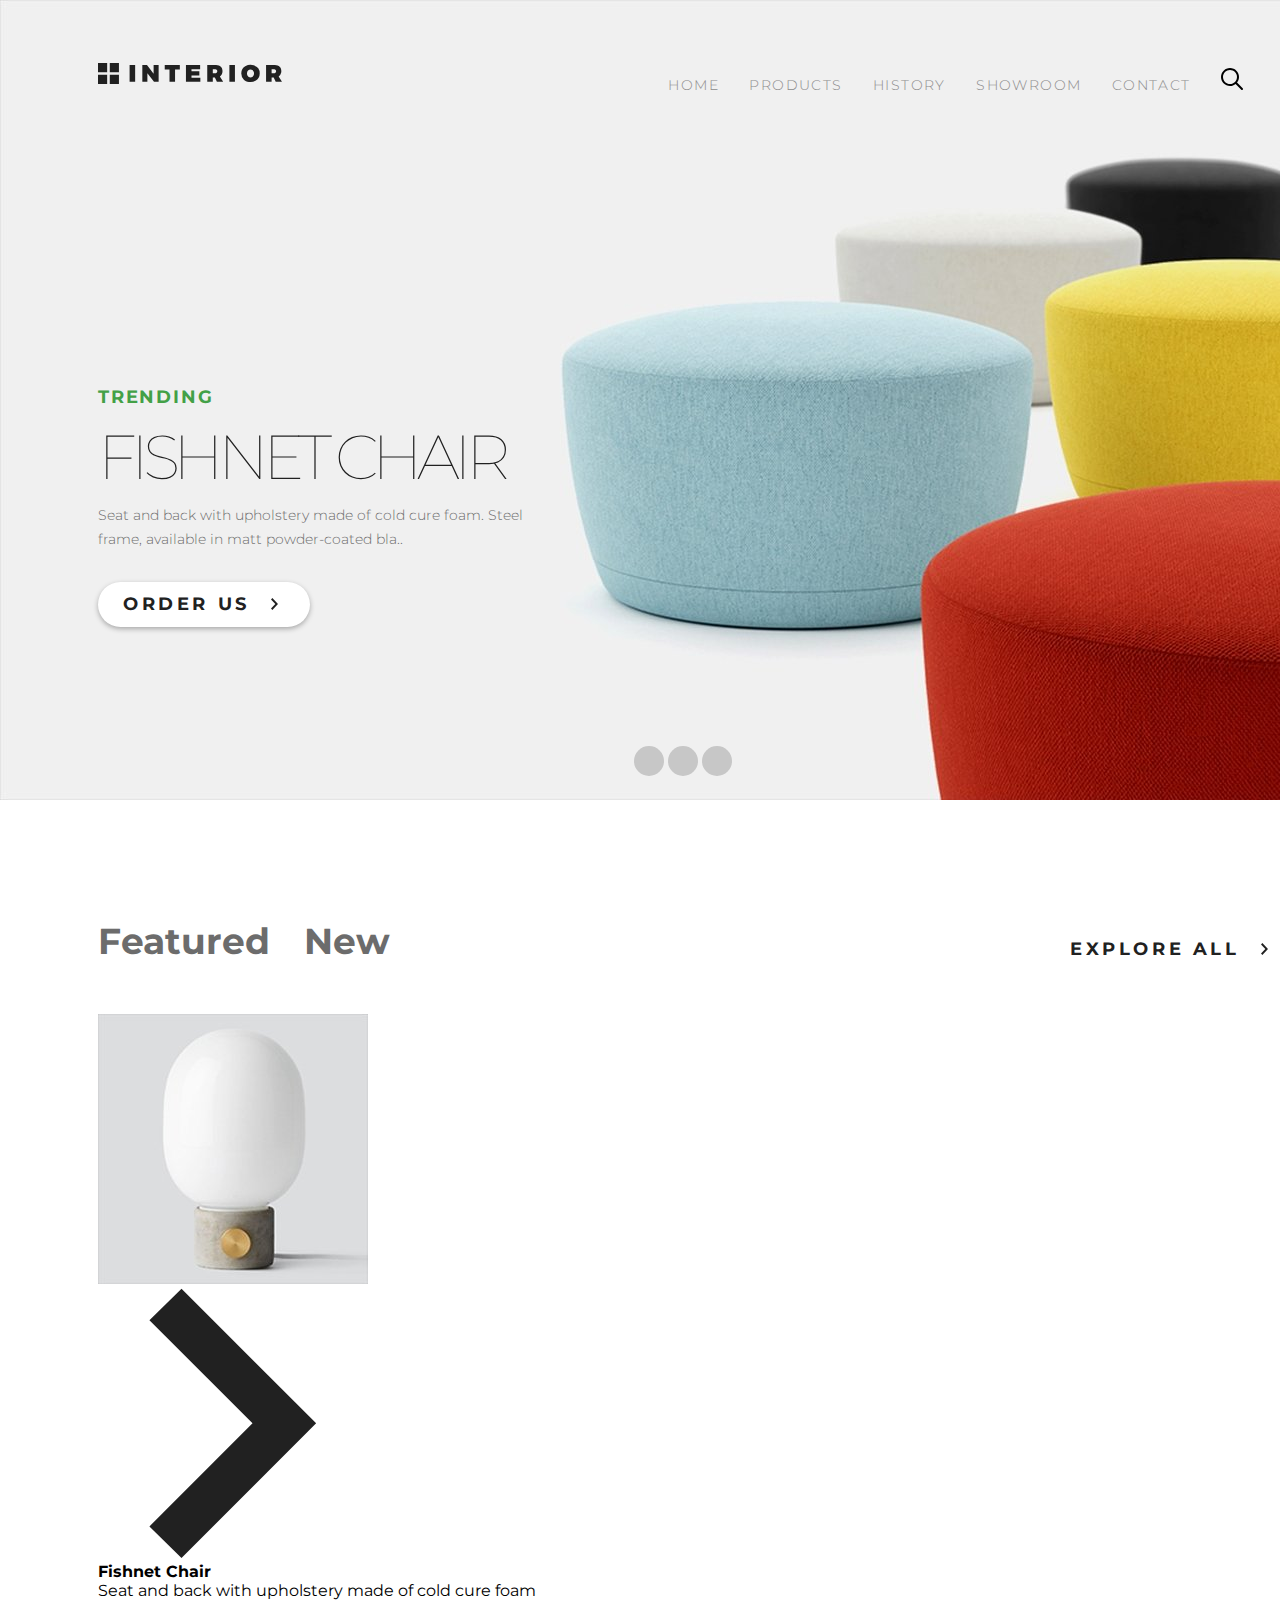
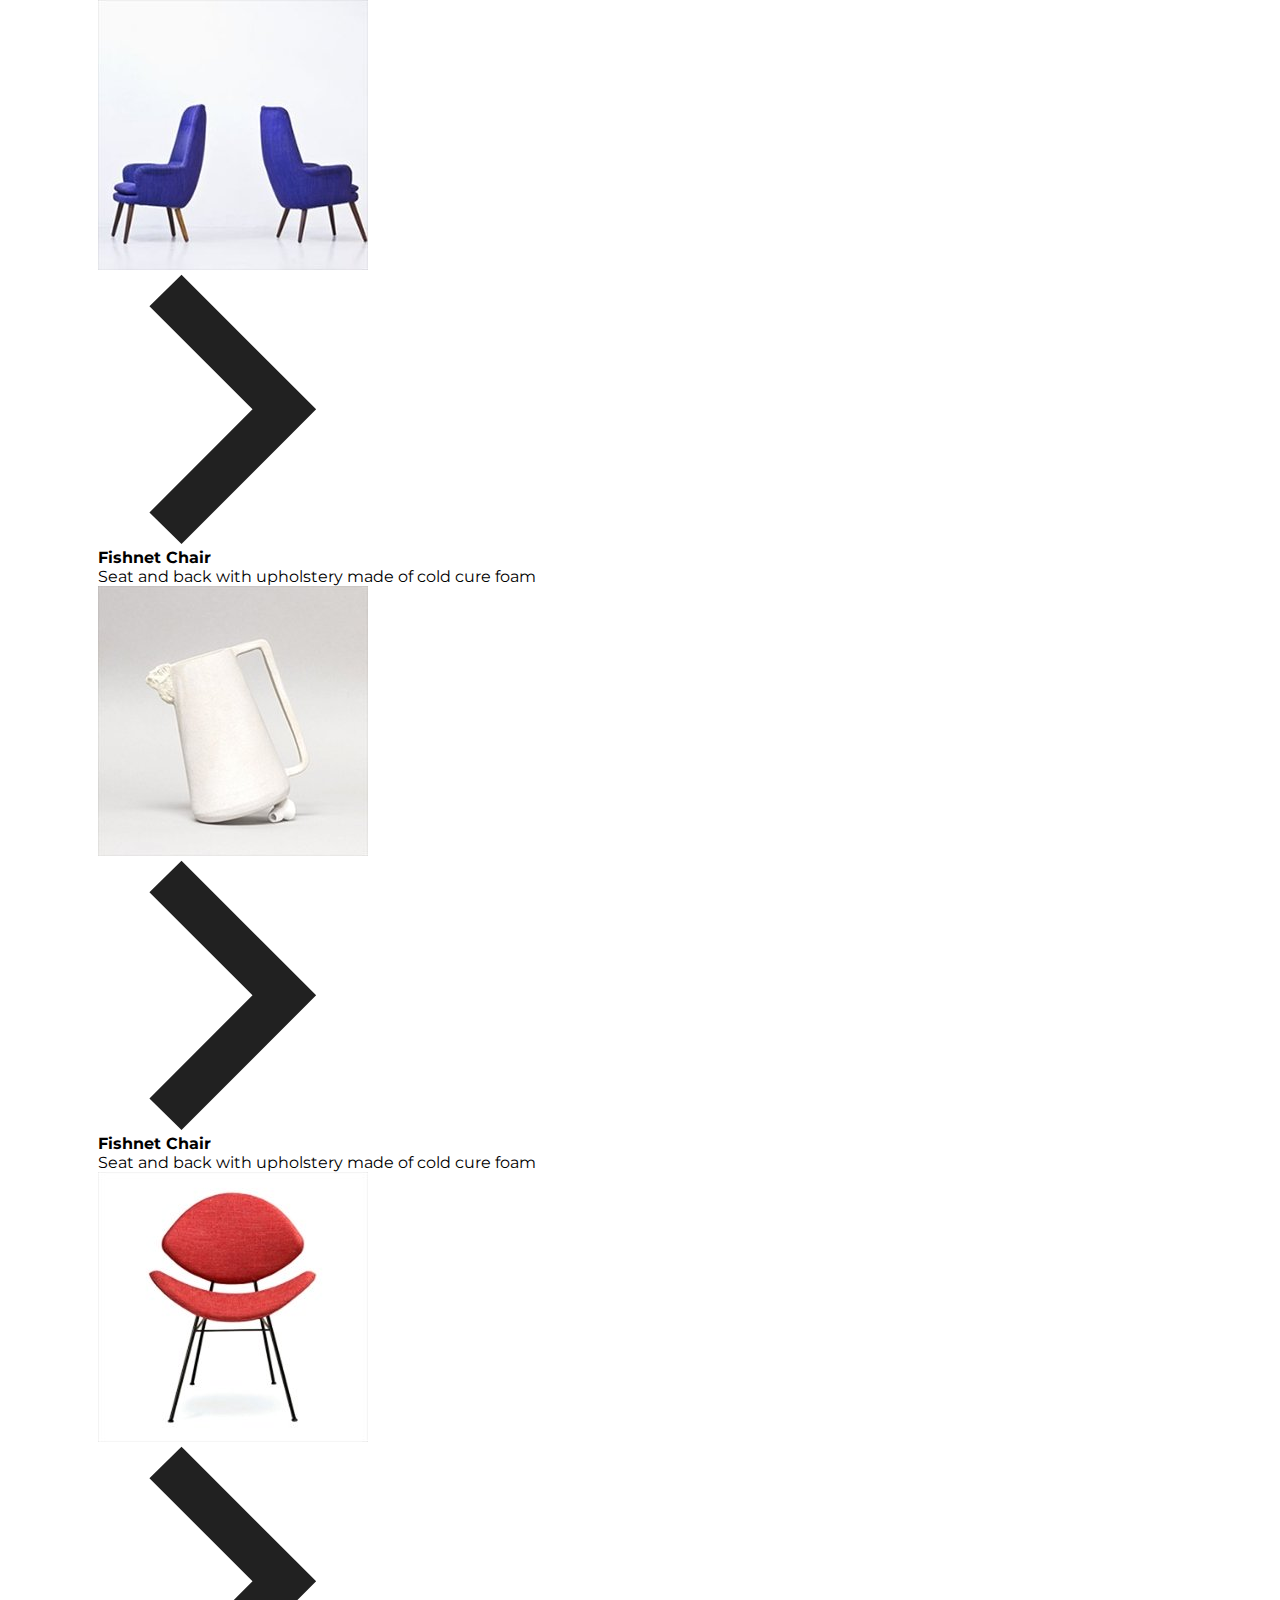
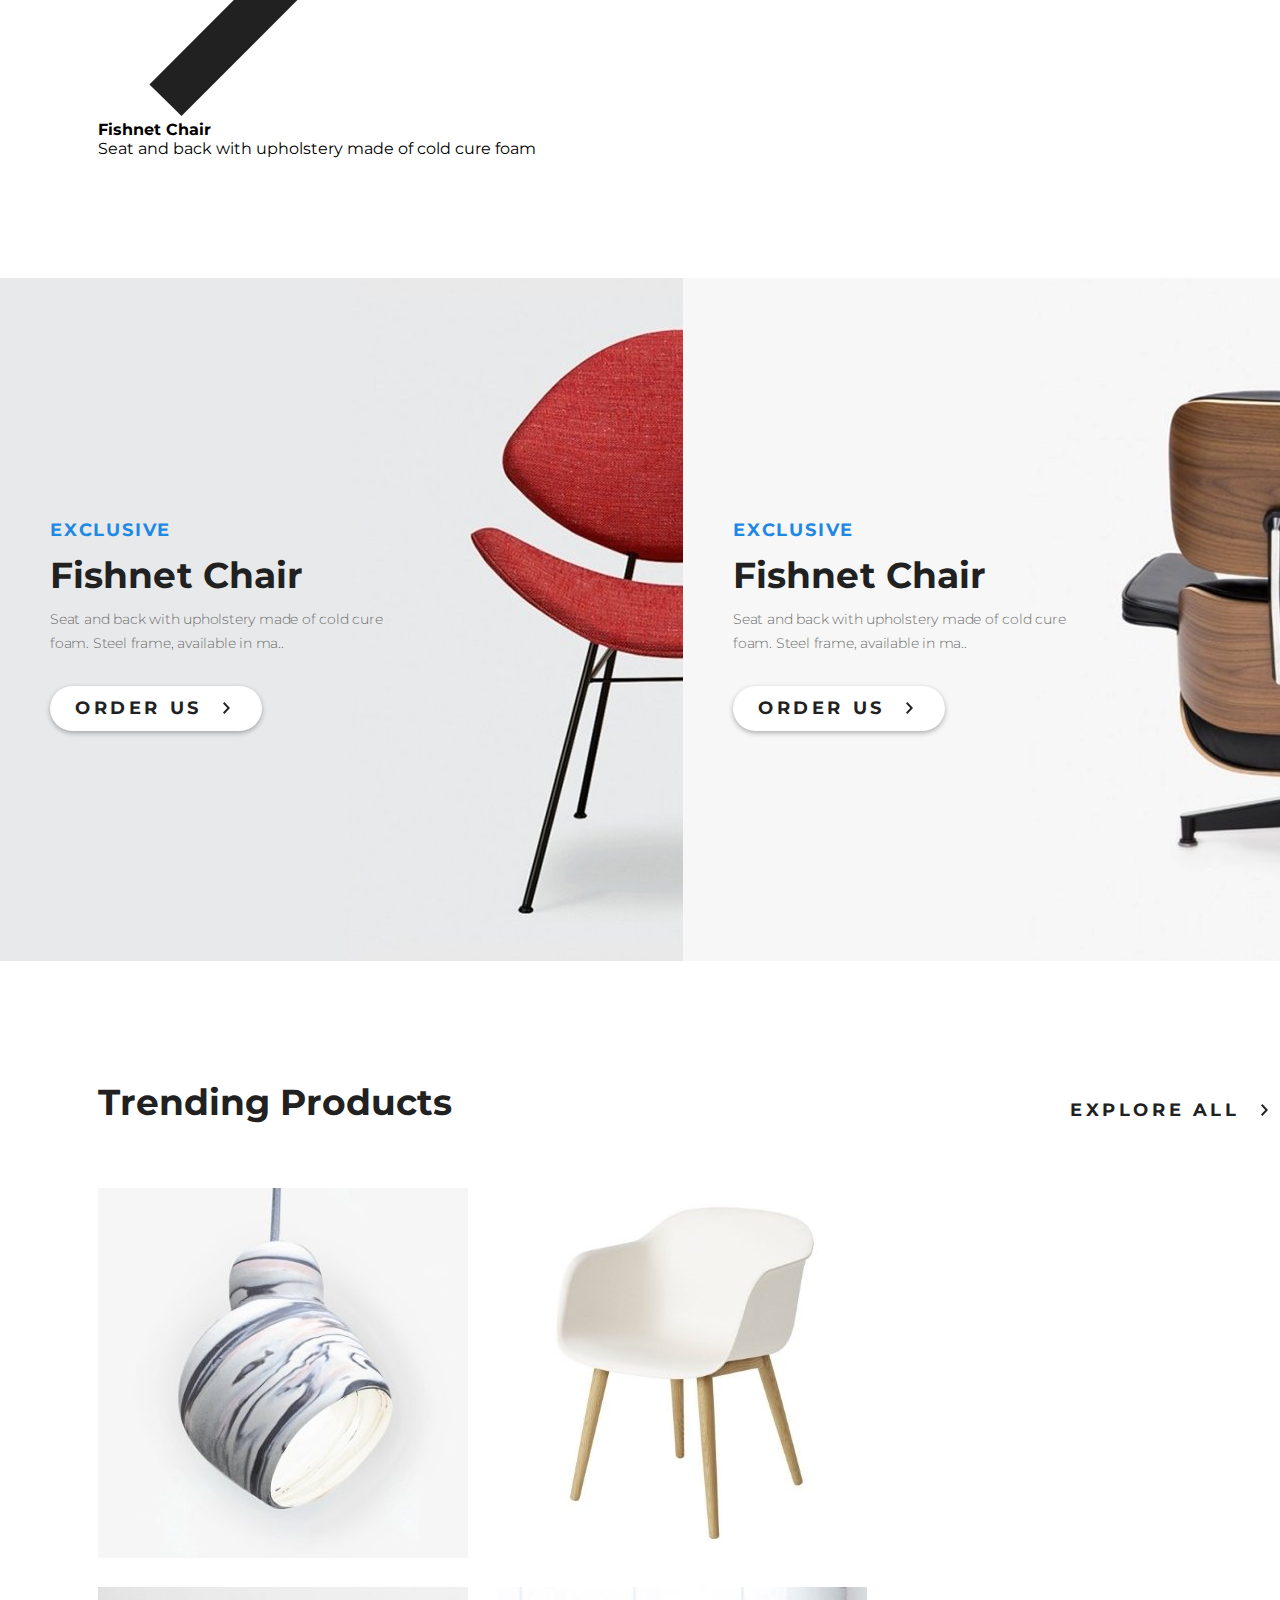
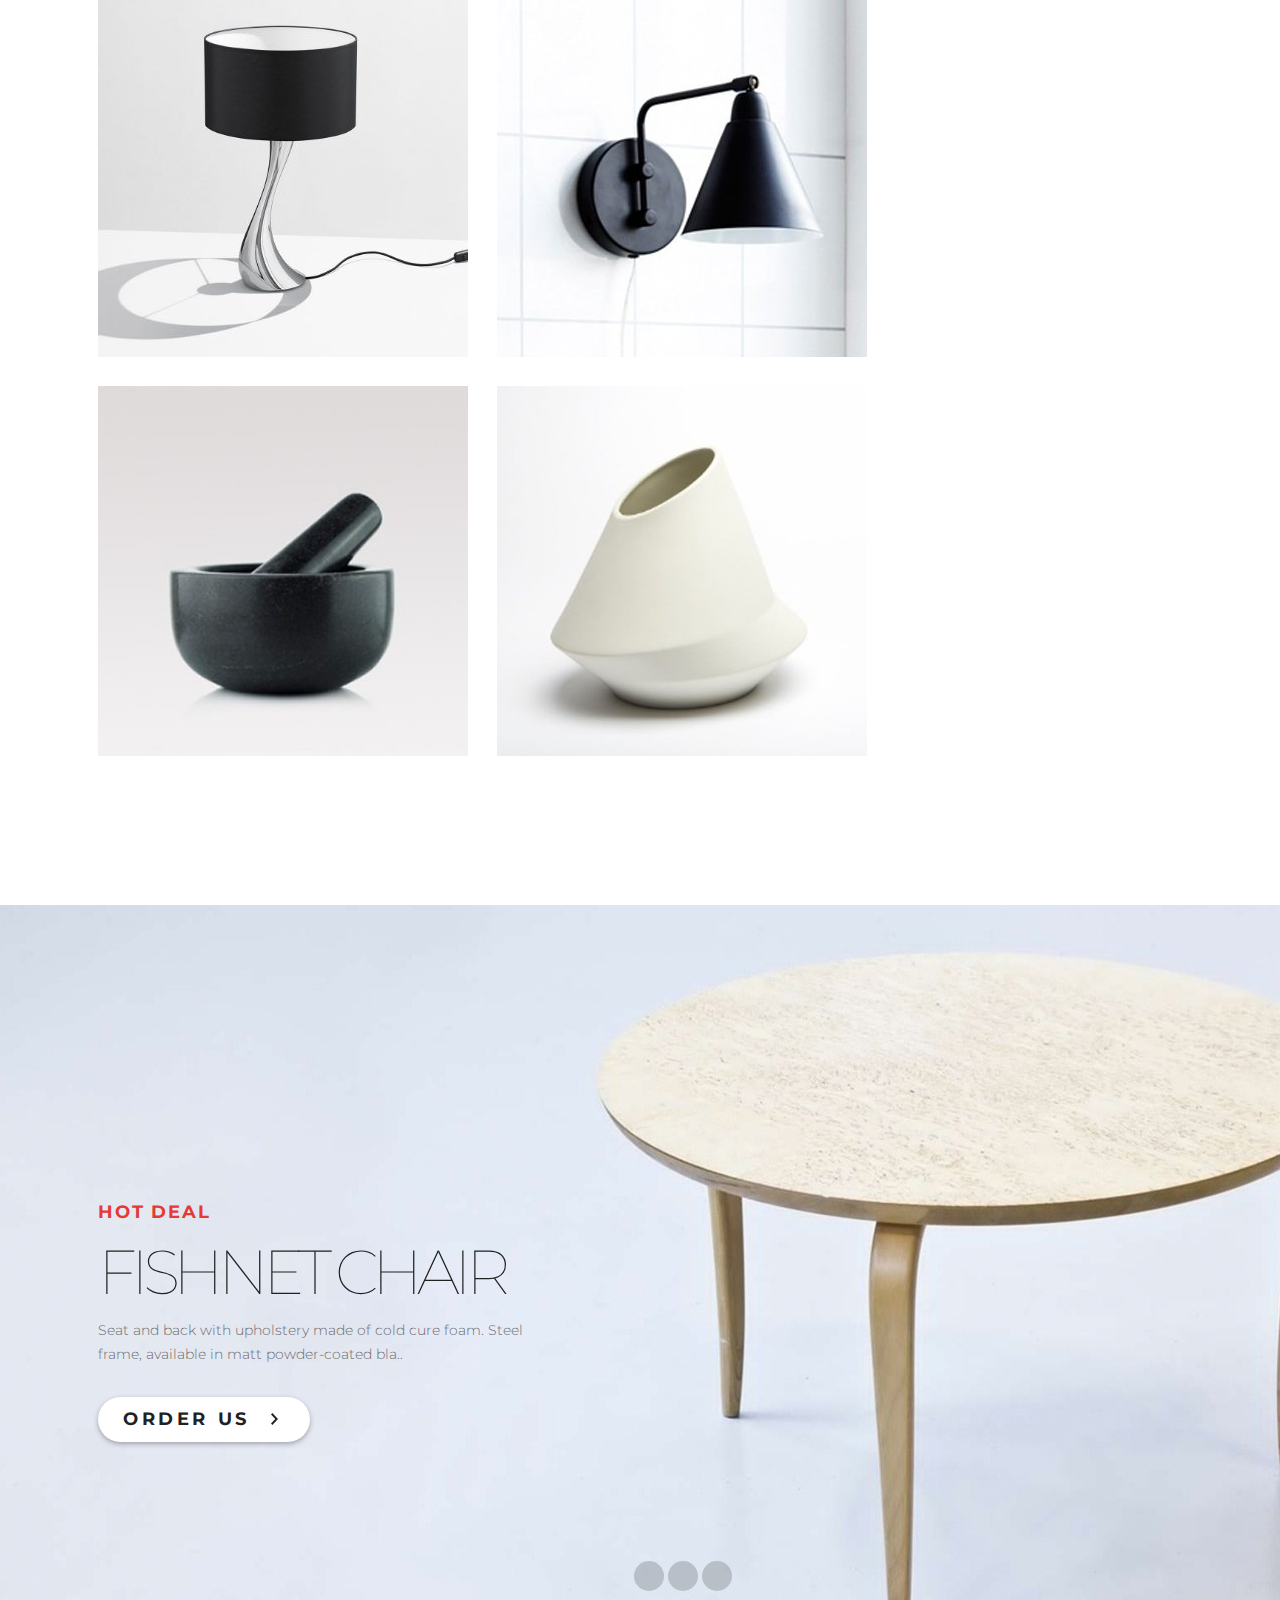
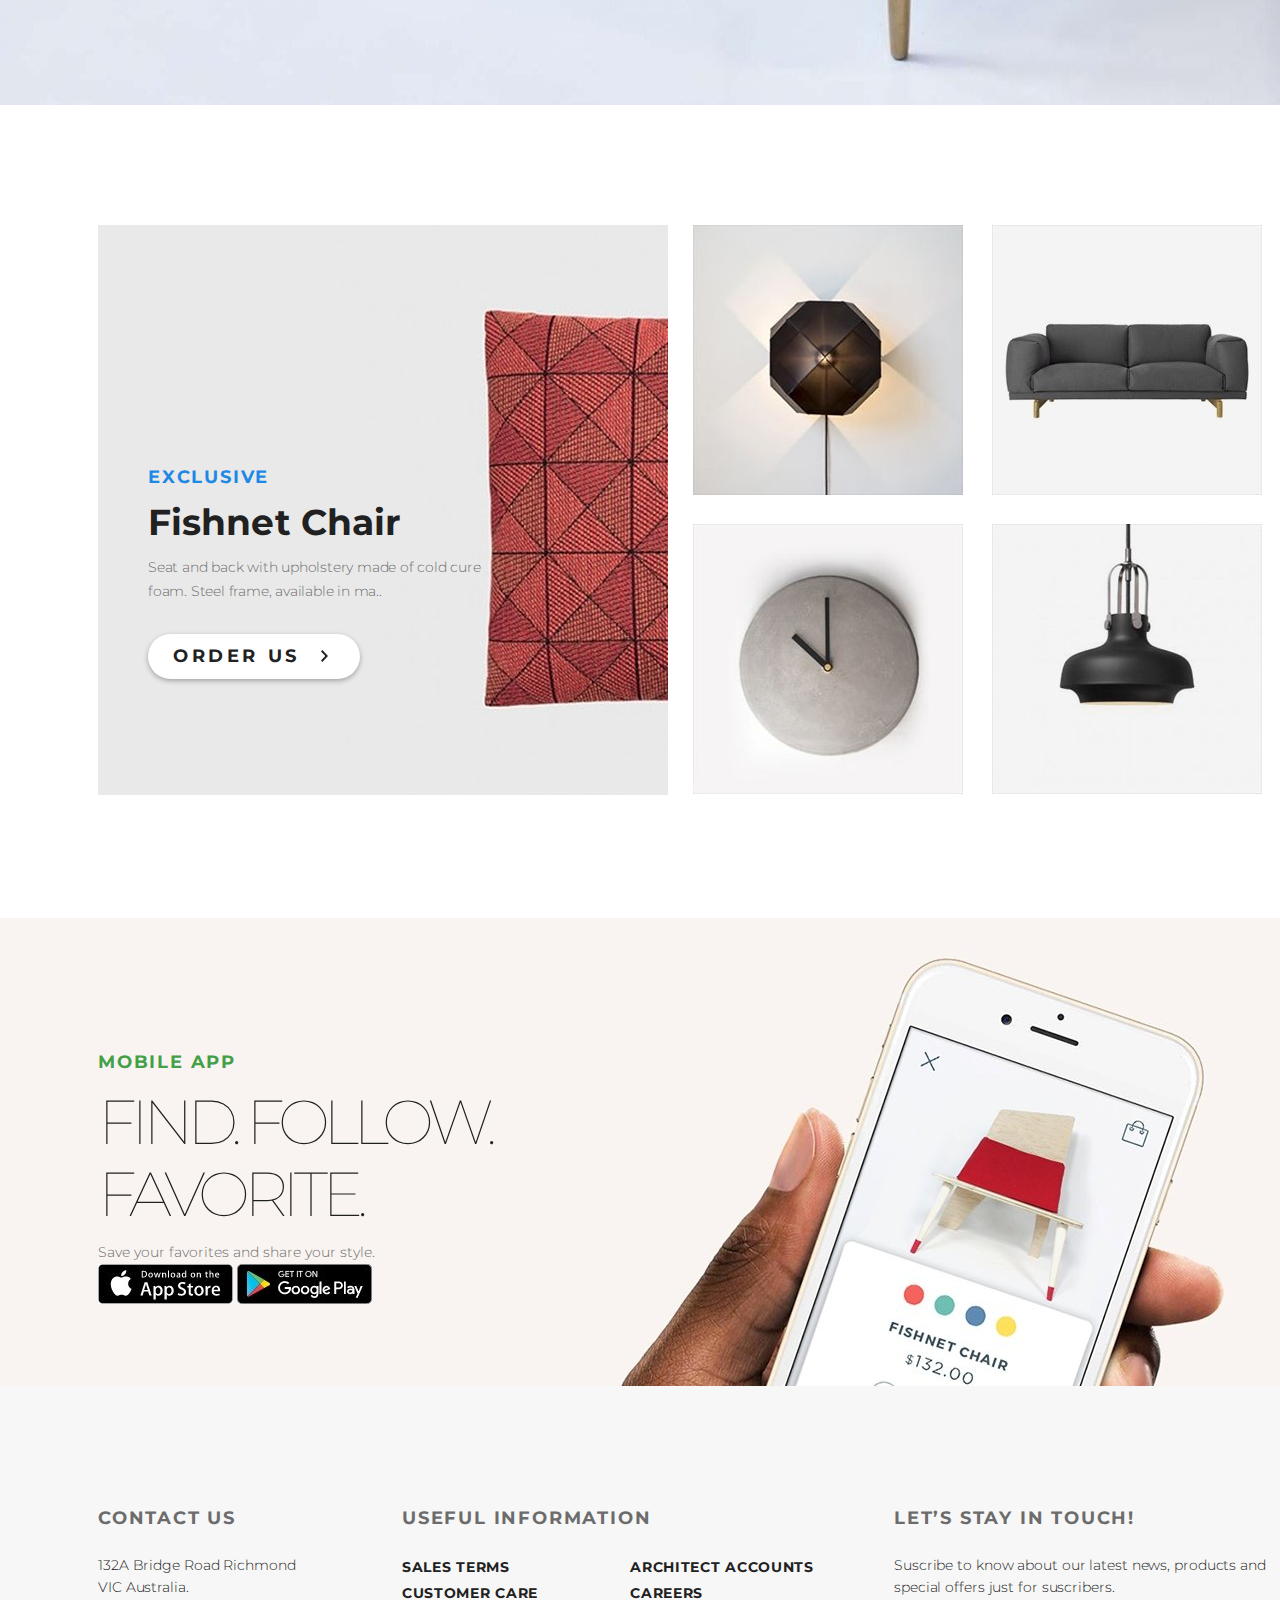
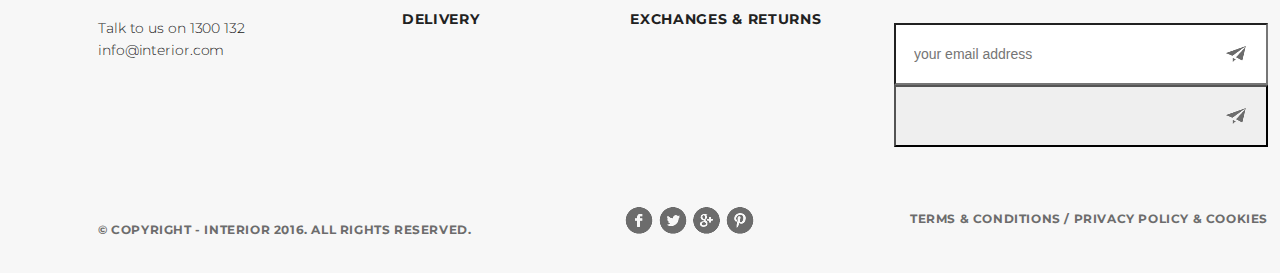
==== commit d0d575b9: "Update index.html" ====
--- a/index.html
+++ b/index.html
@@ -17,7 +17,7 @@
     <div class="container">
 
       <div class="header">
-        <a href="index.html" class="header-logo"><img src="img/logo.svg" alt="logo"></a>
+        <a href="#" class="header-logo"><img src="img/logo.svg" alt="logo"></a>
         <nav class="header-menu">
           <ul>
             <li class="header-menu-list"><a href="#" class="menu-link">HOME</a></li>
@@ -58,10 +58,45 @@
         <a href="#" class="explore-link featured-explore-link ">explore all</a>
       </div>
       <div class="featured-products ">
-        <img src="products/product_2.jpg" alt="featured-image">
-        <img src="products/product_1.jpg" alt="featured-image">
-        <img src="products/product_3.jpg" alt="featured-image">
-        <img src="products/product_4.jpg" alt="featured-image">
+
+        <div class="featured-products-hover">
+          <img src="products/product_1.jpg" alt="featured-image">
+          <div class="featured-products-hover-content">
+            <a href="#" class="featured-products-hover-a"><img src="img/arrow.svg" alt="arrow"
+                class="featured-products-hover-img"></a>
+            <h4 class="featured-products-hover-h4">Fishnet Chair</h4>
+            <p class="featured-products-hover-p">Seat and back with upholstery made of cold cure foam</p>
+          </div>
+        </div>
+        <div class="featured-products-hover">
+          <img src="products/product_2.jpg" alt="featured-image">
+          <div class="featured-products-hover-content">
+            <a href="#" class="featured-products-hover-a"><img src="img/arrow.svg" alt="arrow"
+                class="featured-products-hover-img"></a>
+            <h4 class="featured-products-hover-h4">Fishnet Chair</h4>
+            <p class="featured-products-hover-p">Seat and back with upholstery made of cold cure foam</p>
+          </div>
+        </div>
+        <div class="featured-products-hover">
+          <img src="products/product_3.jpg" alt="featured-image">
+          <div class="featured-products-hover-content">
+            <a href="#" class="featured-products-hover-a"><img src="img/arrow.svg" alt="arrow"
+                class="featured-products-hover-img"></a>
+            <h4 class="featured-products-hover-h4">Fishnet Chair</h4>
+            <p class="featured-products-hover-p">Seat and back with upholstery made of cold cure foam</p>
+          </div>
+        </div>
+        <div class="featured-products-hover">
+          <img src="products/product_4.jpg" alt="featured-image">
+          <div class="featured-products-hover-content">
+            <a href="#" class="featured-products-hover-a"><img src="img/arrow.svg" alt="arrow"
+                class="featured-products-hover-img"></a>
+            <h4 class="featured-products-hover-h4">Fishnet Chair</h4>
+            <p class="featured-products-hover-p">Seat and back with upholstery made of cold cure foam</p>
+          </div>
+        </div>
+
+
       </div>
     </div>
   </div>
@@ -91,12 +126,20 @@
         <a href="#" class="explore-link trending-explore-link">explore all</a>
       </div>
       <div class="trending-products clearfix">
-        <img src="products/product_11.jpg" alt="trending-image">
-        <img src="products/product_21.jpg" alt="trending-image">
-        <img src="products/product_31.jpg" alt="trending-image">
-        <img src="products/product_41.jpg" alt="trending-image">
-        <img src="products/product_51.jpg" alt="trending-image">
-        <img src="products/product_61.jpg" alt="trending-image">
+        <a href="products/product_11.jpg" target="_blank">
+          <img src="products/product_11.jpg" alt="trending-image">
+        </a>
+        <a href="products/product_21.jpg" target="_blank">
+          <img src="products/product_21.jpg" alt="trending-image">
+        </a><a href="products/product_31.jpg" target="_blank">
+          <img src="products/product_31.jpg" alt="trending-image">
+        </a><a href="products/product_41.jpg" target="_blank">
+          <img src="products/product_41.jpg" alt="trending-image">
+        </a><a href="products/product_51.jpg" target="_blank">
+          <img src="products/product_51.jpg" alt="trending-image">
+        </a><a href="products/product_61.jpg" target="_blank">
+          <img src="products/product_61.jpg" alt="trending-image">
+        </a>
       </div>
     </div>
   </div>
@@ -104,7 +147,7 @@
   <div class="slider slider-hot-deal ">
     <div class="container">
 
-      <div class="slider-content content-text-order">
+      <div class="slider-content content-text-order slider-hot-deal-content">
         <span class="slider-content-hot-deal content-trending">Hot deal</span>
         <h2 class="slider-content-h2 content-h2">Fishnet Chair</h2>
         <p class="slider-content-text content-text">Seat and back with upholstery made of cold cure foam. Steel frame,
@@ -140,15 +183,14 @@
     </div>
   </div>
 
-
   <div class="mobile-app">
     <div class="container mobile-app-container">
       <div class="slider-content slider-content-mobile-app content-text-order">
         <span class="slider-content-trending content-trending">mobile app</span>
         <h2 class="slider-content-h2 content-h2">Find. Follow. Favorite.</h2>
         <p class="slider-content-text content-text">Save your favorites and share your style.</p>
-        <a href="#" class="mobile-app-store"><img src="img/app_store.jpg" alt="mobile-app-store"></a>
-        <a href="#" class="mobile-app-store"><img src="img/google_play.jpg" alt="mobile-app-store"></a>
+        <a href="#" class="mobile-app-store"> <img src="img/app_store.jpg" alt="mobile-app-store"> </a>
+        <a href="#" class="mobile-app-store"> <img src="img/google_play.jpg" alt="mobile-app-store"> </a>
       </div>
     </div>
   </div>
@@ -177,6 +219,7 @@
         <h3>Let’s Stay in Touch!</h3>
         <p>Suscribe to know about our latest news, products and special offers just for suscribers.</p>
         <input type="email" name="name" id="name" placeholder="your email address">
+        <input type="submit" name="name" value="">
       </div>
       <div class="m-b clearfix"></div>
       <p class="copyright">&copy; Copyright - INTERIOR 2016. All Rights Reserved.</p>
--- a/main_style.css
+++ b/main_style.css
@@ -13,6 +13,10 @@
   text-decoration: none;
 }
 
+body ul li {
+  list-style-type: none;
+}
+
 .clearfix:after {
   content: "";
   display: table;
@@ -31,6 +35,7 @@
   letter-spacing: 0.2em;
   color: #212121;
   float: right;
+  margin-top: 18px;
 }
 
 .explore-link::after {
@@ -40,8 +45,18 @@
   height: 12px;
 }
 
+.explore-link:hover {
+  box-shadow: rgba(100, 100, 111, 0.1) 0px 7px 29px 0px;
+  border-radius: 15%;
+}
+
+.explore-link:active {
+  box-shadow: rgba(100, 100, 111, 0.1) 0px 7px 29px 0px inset;
+  border-radius: 10%;
+}
+
 .slider {
-  height: 800px;
+  min-height: 800px;
 }
 
 .slider-top {
@@ -59,21 +74,49 @@
   padding-top: 63px;
 }
 
+.header-logo img:hover {
+  box-shadow: rgba(100, 100, 111, 0.2) 0px 7px 29px 0px;
+}
+
+.header-logo img:active {
+  box-shadow: rgba(100, 100, 111, 0.2) 0px 7px 29px 0px inset;
+}
+
 .header-menu {
   float: right;
   padding-top: 68px;
   font-size: 14px;
-  /* line-height: 48px; */
   font-weight: 300;
   text-transform: uppercase;
   letter-spacing: 0.1em;
 }
 
 .header-menu-list {
+  display: inline-block;
+  margin-right: 25px;
+}
+
+.header-menu-list:hover {
+  padding-bottom: 5px;
+  border-bottom: 3px solid #212121;
+}
+
+.header-menu-list:active {
+  padding-bottom: 5px;
+  border-bottom: 2px solid #8c8c8c;
+}
+
+.header-menu .header-menu-list a {
   color: #8c8c8c;
-  display: inline-block;
-  list-style-type: none;
-  margin-right: 25px;
+}
+
+.header-menu .header-menu-list a:hover {
+  color: #212121;
+  font-weight: 400;
+}
+
+.header-menu .header-menu-list a:active {
+  color: #8c8c8c;
 }
 
 .content-text-order {
@@ -141,17 +184,20 @@
   margin-left: 21px;
   width: 8px;
   height: 12px;
-
+}
+
+.content-batton-order:hover {
+  box-shadow: none;
+}
+
+.content-batton-order:active {
+  box-shadow: 0px 2px 5px 0px rgba(33, 33, 33, 0.34) inset;
 }
 
 .slider-owl-carousel {
-  width: 120px;
-  height: 40px;
-  margin: 0 auto;
   margin-top: 140px;
-  padding: 5px;
-  box-sizing: border-box;
-
+  /* box-sizing: border-box; */
+  text-align: center;
 }
 
 .slider-owl-circle {
@@ -161,19 +207,24 @@
   border-radius: 50%;
   width: 30px;
   height: 30px;
-  /* margin-right: 15px; */
-  /* margin-top: 5px; */
-  /* box-sizing: border-box; */
-}
-
-/* .slider-owl-circle:last-child {
-  margin-right: 0;
-} */
-
+  margin: 5px 0;
+  box-sizing: border-box;
+}
+
+.slider-owl-circle:hover {
+  opacity: 1;
+  width: 40px;
+  height: 40px;
+  margin: 0 -5px;
+}
 
 .products-section {
   padding-top: 120px;
   padding-bottom: 120px;
+}
+
+.featured-header {
+  margin-bottom: 43px;
 }
 
 .featured-header ul {
@@ -184,6 +235,19 @@
   display: inline-block;
   list-style-type: none;
   text-transform: capitalize;
+  margin-right: 30px;
+  padding-bottom: 5px;
+  border-bottom: 3px solid #21212100;
+}
+
+.featured-header ul li:hover {
+  padding-bottom: 5px;
+  border-bottom: 3px solid #212121;
+}
+
+.featured-header ul li:active {
+  padding-bottom: 5px;
+  border-bottom: 2px solid #8c8c8c;
 }
 
 .featured-header ul li a {
@@ -191,21 +255,26 @@
   line-height: 1.2;
   font-weight: 700;
   color: #6c6c6c;
-  margin-right: 30px;
-}
-
-.explore-link {
-  margin-top: 18px;
-}
-
-.featured-products {
-  padding-top: 48px;
+}
+
+.featured-header ul li a:hover {
+  color: #212121;
+}
+
+.featured-header ul li a:active {
+  color: #6c6c6c;
 }
 
 .featured-products img {
   width: 270px;
   height: 270px;
   margin-right: 25px;
+}
+
+.featured-products img:hover {
+  outline: 1px solid #9c9c9c;
+  background-color: #fcfdfd;
+  opacity: 0.25;
 }
 
 .featured-products img:nth-child(4) {
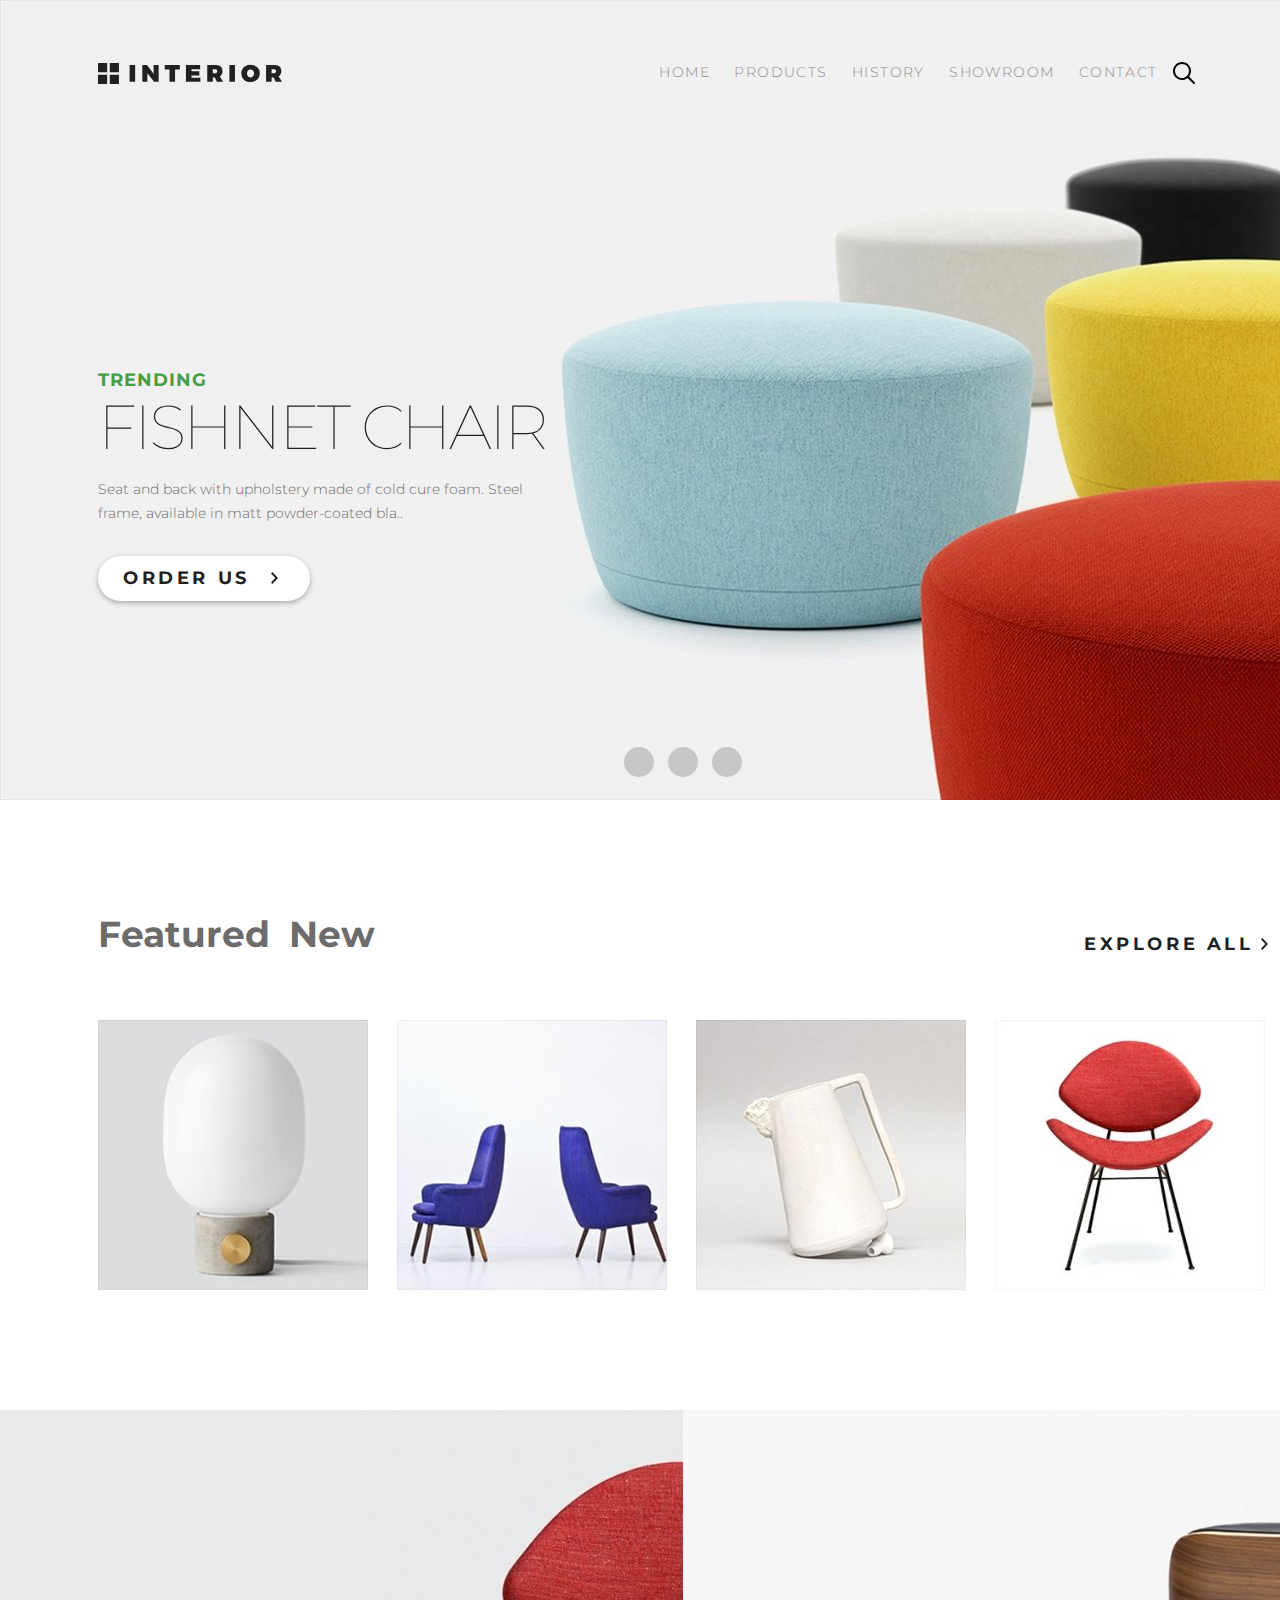
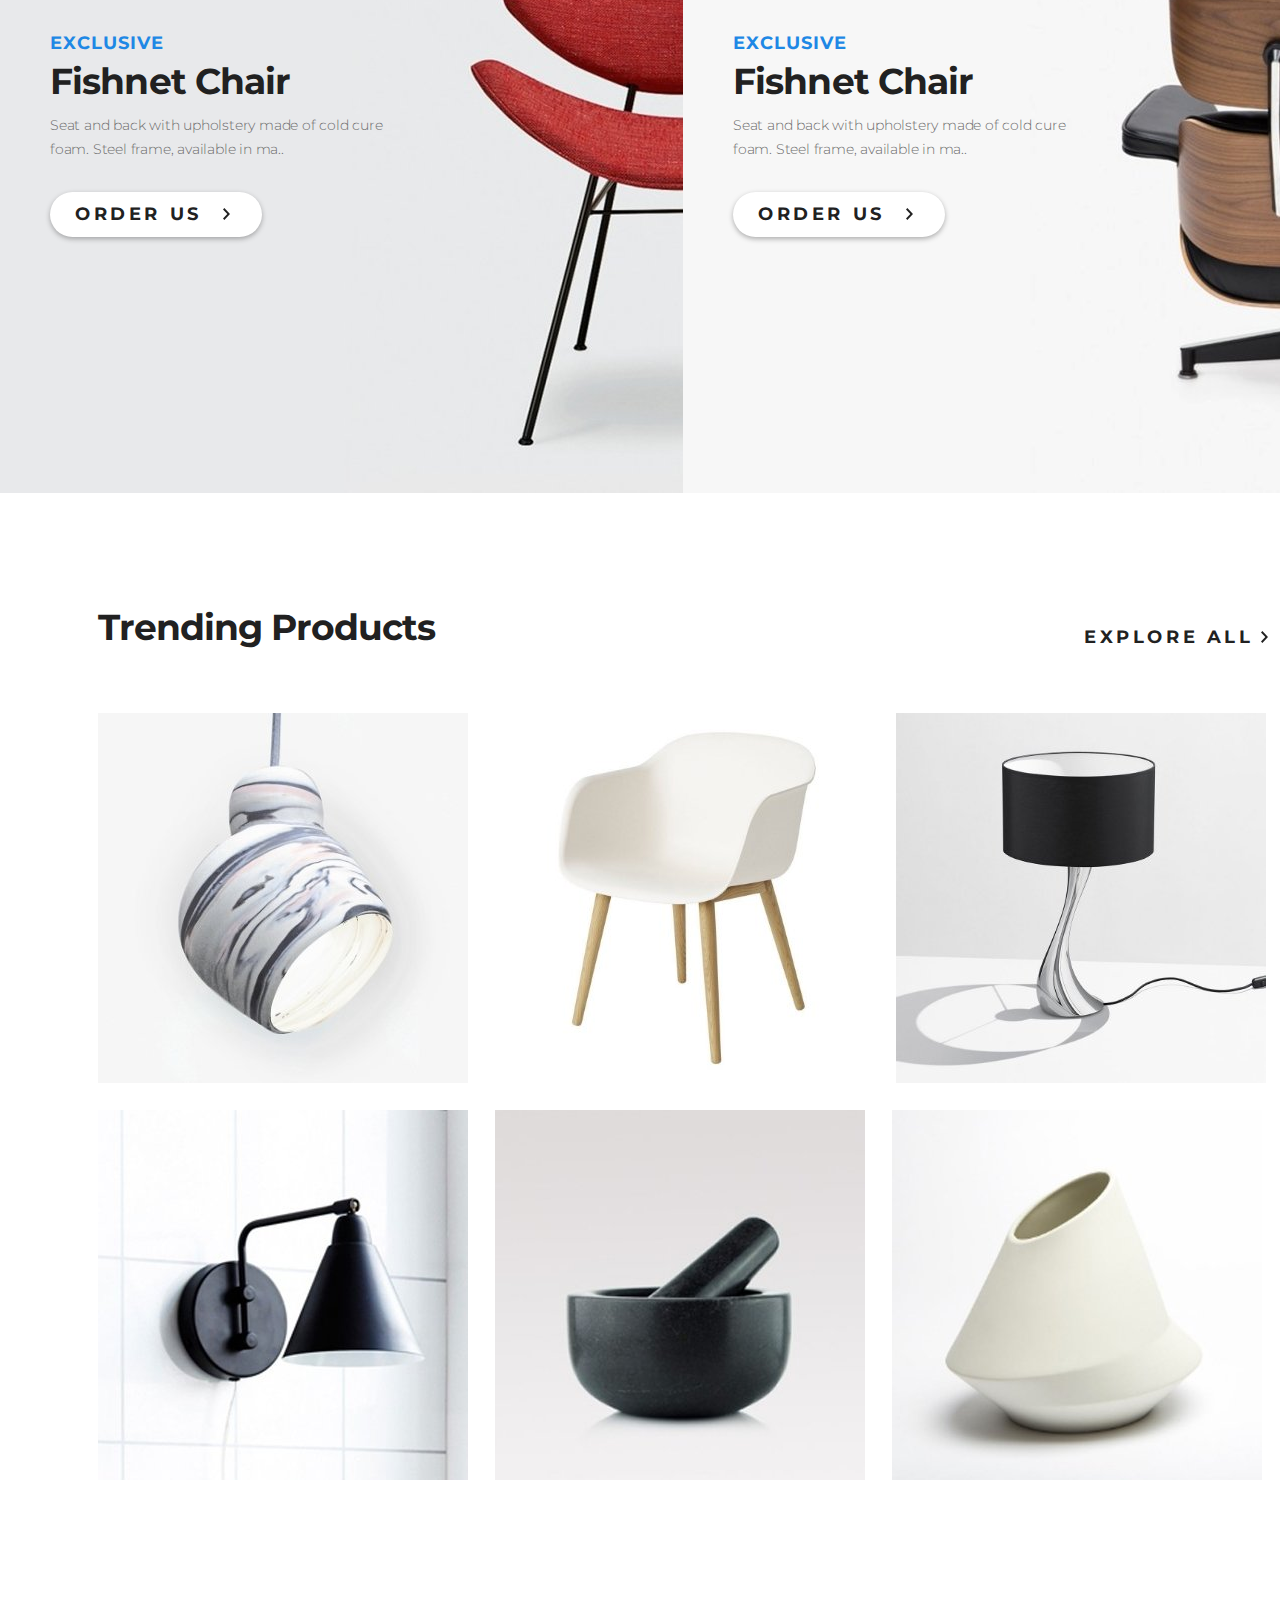
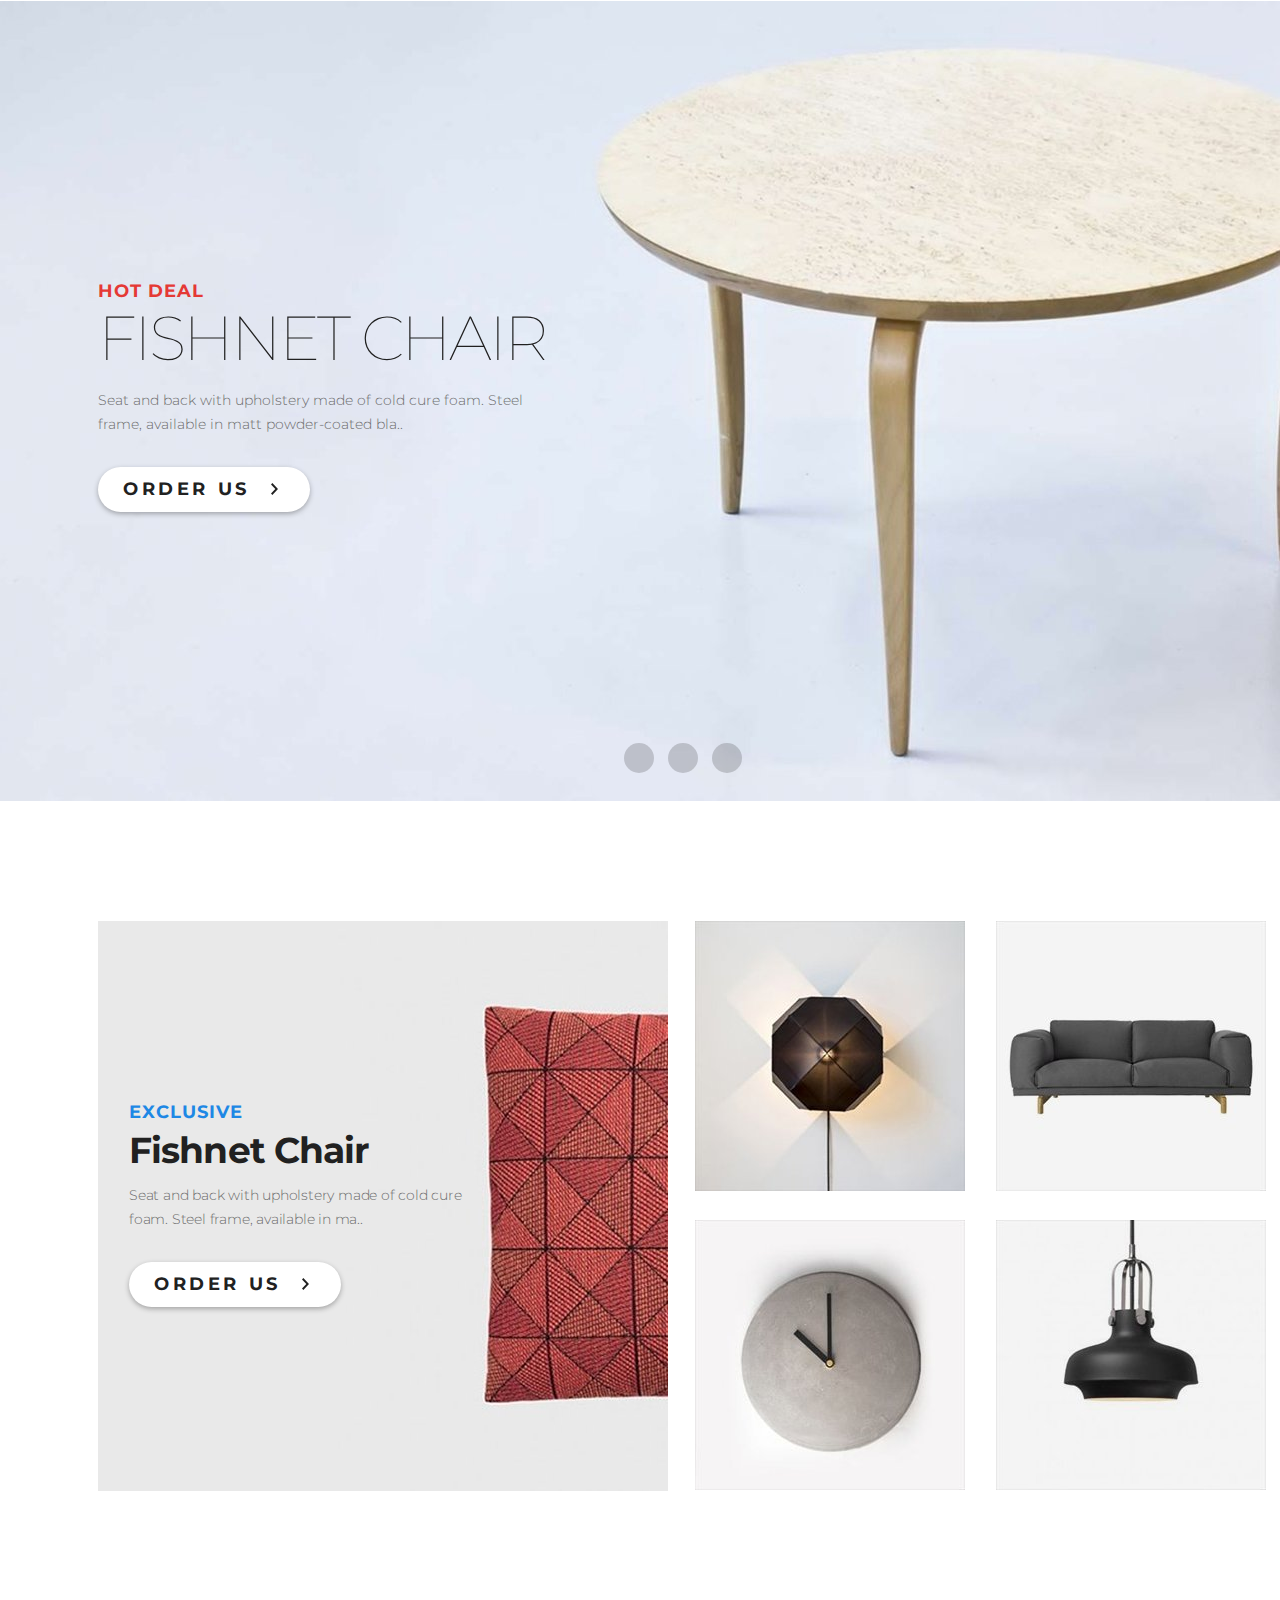
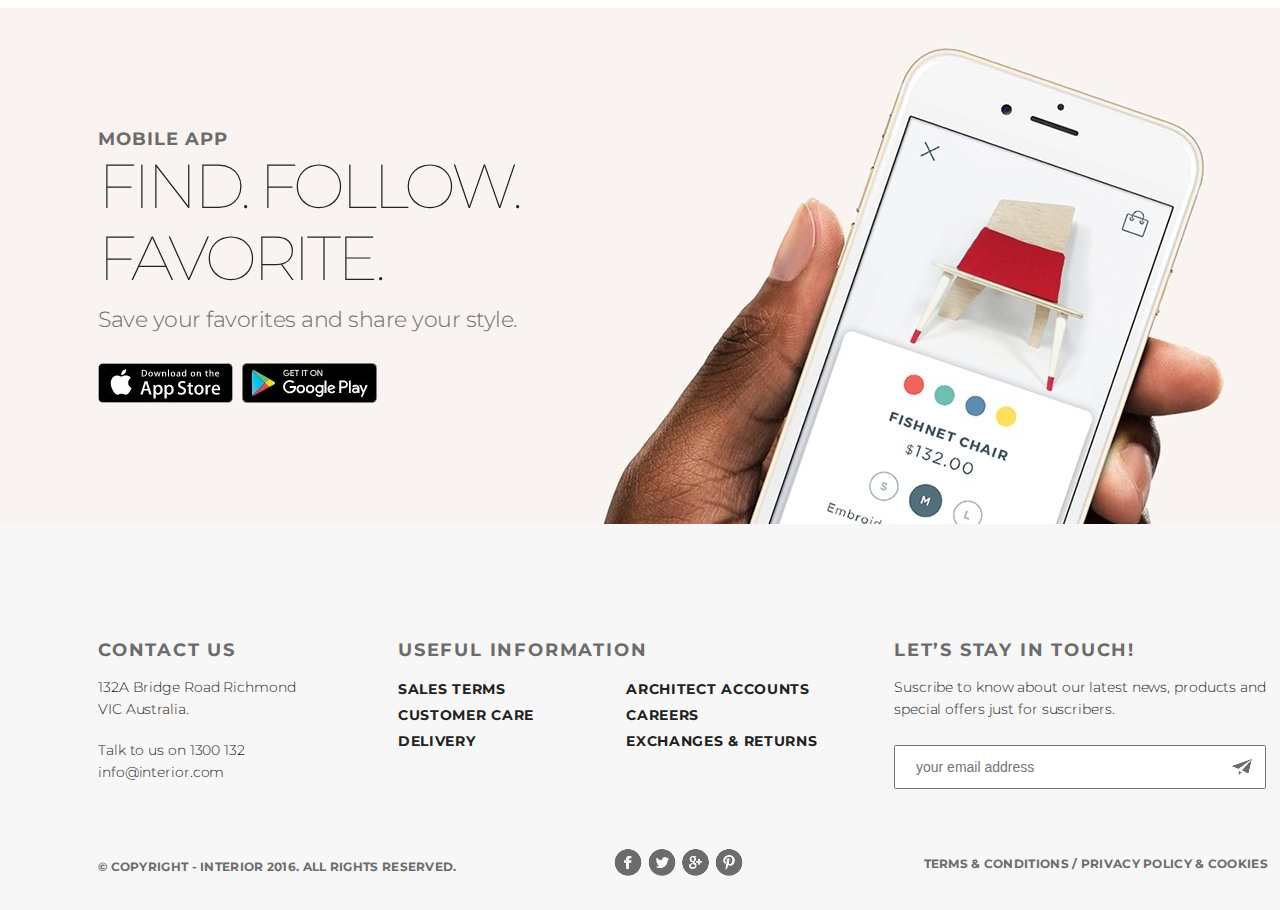
==== commit 91aaefa9: "Update index.html" ====
--- a/index.html
+++ b/index.html
@@ -25,7 +25,8 @@
             <li class="header-menu-list"><a href="#" class="menu-link">HISTORY</a></li>
             <li class="header-menu-list"><a href="#" class="menu-link">SHOWROOM</a></li>
             <li class="header-menu-list"><a href="#" class="menu-link">CONTACT</a></li>
-            <li class="header-menu-list"><a href="#" class="menu-link"><img src="img/search.svg" alt="search"></a></li>
+            <li class="header-menu-list header-menu-search"><a href="#" class="menu-link"><img src="img/search.svg"
+                  alt="search"></a></li>
           </ul>
         </nav>
       </div>
--- a/main_style.css
+++ b/main_style.css
@@ -29,18 +29,18 @@
 
 .explore-link {
   font-size: 18px;
-  /* line-height: 24px; */
+  line-height: 24px;
   font-weight: 700;
   text-transform: uppercase;
   letter-spacing: 0.2em;
   color: #212121;
   float: right;
-  margin-top: 18px;
+  margin-top: 19px;
 }
 
 .explore-link::after {
   content: url(img/arrow.svg);
-  margin-left: 21px;
+  margin-left: 7px;
   width: 8px;
   height: 12px;
 }
@@ -84,25 +84,28 @@
 
 .header-menu {
   float: right;
-  padding-top: 68px;
+  padding-top: 55px;
   font-size: 14px;
   font-weight: 300;
   text-transform: uppercase;
   letter-spacing: 0.1em;
 }
 
+.header-menu ul {
+  margin-right: 53px;
+}
+
 .header-menu-list {
   display: inline-block;
-  margin-right: 25px;
+  margin-right: 1px;
+  padding: 0 9px 6px 9px;
 }
 
 .header-menu-list:hover {
-  padding-bottom: 5px;
   border-bottom: 3px solid #212121;
 }
 
 .header-menu-list:active {
-  padding-bottom: 5px;
   border-bottom: 2px solid #8c8c8c;
 }
 
@@ -117,6 +120,17 @@
 
 .header-menu .header-menu-list a:active {
   color: #8c8c8c;
+}
+
+.header-menu .header-menu-search {
+  padding: 0;
+  padding-bottom: 6px;
+  margin-right: 20px;
+}
+
+.header-menu .header-menu-search a img {
+  position: relative;
+  bottom: -7px;
 }
 
 .content-text-order {
@@ -125,15 +139,14 @@
 }
 
 .slider-content {
-  padding-top: 283px;
+  padding-top: 279px;
 }
 
 .content-trending {
   font-size: 18px;
-  line-height: 48px;
   font-weight: 700;
   text-transform: uppercase;
-  letter-spacing: 0.1em;
+  letter-spacing: 1px;
 }
 
 .slider-content-trending {
@@ -146,19 +159,15 @@
   font-weight: 100;
   text-transform: uppercase;
   color: #212121;
-  letter-spacing: -0.1em;
+  letter-spacing: -3px;
 }
 
 .content-text {
-  margin-top: 10px;
+  margin-top: 14px;
   font-size: 14px;
   line-height: 24px;
   font-weight: 300;
   color: #6c6c6c;
-}
-
-.slider-content-text {
-  margin-top: 10px;
 }
 
 .content-batton-order {
@@ -195,8 +204,8 @@
 }
 
 .slider-owl-carousel {
-  margin-top: 140px;
-  /* box-sizing: border-box; */
+  margin-top: 145px;
+  box-sizing: border-box;
   text-align: center;
 }
 
@@ -207,24 +216,34 @@
   border-radius: 50%;
   width: 30px;
   height: 30px;
-  margin: 5px 0;
+  margin: 5px;
   box-sizing: border-box;
+  outline: 5px solid rgba(255, 255, 255, 0);
 }
 
 .slider-owl-circle:hover {
   opacity: 1;
   width: 40px;
   height: 40px;
-  margin: 0 -5px;
+  margin: 0;
+  outline: none;
+}
+
+.slider-owl-circle:active {
+  opacity: 1;
+  width: 35px;
+  height: 35px;
+  margin: 2px;
+  outline: 5px solid rgba(22, 22, 22, 0.08);
 }
 
 .products-section {
-  padding-top: 120px;
-  padding-bottom: 120px;
+  padding-top: 113px;
+  padding-bottom: 116px;
 }
 
 .featured-header {
-  margin-bottom: 43px;
+  margin-bottom: 51px;
 }
 
 .featured-header ul {
@@ -233,58 +252,122 @@
 
 .featured-header ul li {
   display: inline-block;
-  list-style-type: none;
+}
+
+.featured-header ul li a {
+  display: inline-block;
   text-transform: capitalize;
-  margin-right: 30px;
-  padding-bottom: 5px;
-  border-bottom: 3px solid #21212100;
-}
-
-.featured-header ul li:hover {
-  padding-bottom: 5px;
-  border-bottom: 3px solid #212121;
-}
-
-.featured-header ul li:active {
-  padding-bottom: 5px;
-  border-bottom: 2px solid #8c8c8c;
-}
-
-.featured-header ul li a {
   font-size: 36px;
   line-height: 1.2;
   font-weight: 700;
   color: #6c6c6c;
+  padding-right: 15px;
+  padding-bottom: 10px;
+  border-bottom: 3px solid #21212100;
 }
 
 .featured-header ul li a:hover {
   color: #212121;
+  border-bottom: 3px solid #212121;
 }
 
 .featured-header ul li a:active {
   color: #6c6c6c;
-}
-
-.featured-products img {
+  border-bottom: 2px solid #8c8c8c;
+}
+
+.featured-products .featured-products-hover {
+  display: inline-block;
+  margin-right: 25px;
   width: 270px;
   height: 270px;
-  margin-right: 25px;
-}
-
-.featured-products img:hover {
+  position: relative;
+}
+
+.featured-products .featured-products-hover:hover {
   outline: 1px solid #9c9c9c;
-  background-color: #fcfdfd;
-  opacity: 0.25;
-}
-
-.featured-products img:nth-child(4) {
+}
+
+.featured-products .featured-products-hover img {
+  width: 270px;
+  height: 270px;
+}
+
+.featured-products .featured-products-hover .featured-products-hover-content {
+  opacity: 0;
+  width: 100%;
+  height: 100%;
+  text-align: center;
+  position: absolute;
+  top: 0;
+  left: 0;
+  z-index: 10;
+  padding: 61px 10px;
+  border: 1px solid #9c9c9c;
+  background-color: #ffffffda;
+  box-sizing: border-box;
+}
+
+.featured-products .featured-products-hover .featured-products-hover-content:hover {
+  opacity: 1;
+}
+
+.featured-products .featured-products-hover .featured-products-hover-a {
+  width: 48px;
+  height: 48px;
+  background-color: #ffffff;
+  box-shadow: 0px 2px 5px 0px rgba(33, 33, 33, 0.34);
+  border-radius: 50%;
+  display: inline-block;
+  position: relative;
+  margin-bottom: 10px;
+}
+
+.featured-products .featured-products-hover .featured-products-hover-a:hover {
+  box-shadow: 0px 0.5px 3px 0px rgba(33, 33, 33, 0.34);
+}
+
+.featured-products .featured-products-hover .featured-products-hover-a:hover img {
+  opacity: 0.5;
+}
+
+.featured-products .featured-products-hover .featured-products-hover-a:active {
+  box-shadow: 0px 2px 5px 0px rgba(33, 33, 33, 0.34) inset;
+}
+
+.featured-products .featured-products-hover .featured-products-hover-a img {
+  width: 12px;
+  height: 20px;
+  position: absolute;
+  top: 25%;
+  left: 40%;
+}
+
+.featured-products .featured-products-hover .featured-products-hover-h4 {
+  margin-bottom: 13px;
+  font-size: 22px;
+  line-height: 29px;
+  font-weight: 700;
+  color: #212121;
+}
+
+.featured-products .featured-products-hover .featured-products-hover-p {
+  top: 55%;
+  font-size: 14px;
+  line-height: 21px;
+  font-weight: 300;
+  color: #6c6c6c;
+}
+
+.featured-products .featured-products-hover:nth-child(4) {
   margin-right: 0;
 }
 
 .promo-content {
-  height: 683px;
+  min-height: 683px;
   width: 683px;
   float: left;
+  padding-top: 222px;
   padding-left: 50px;
   box-sizing: border-box;
 }
@@ -298,9 +381,9 @@
 }
 
 .promo-content-trending {
-  margin-top: 228px;
   display: inline-block;
   color: #1e88e5;
+  margin-bottom: 6px;
 }
 
 .promo-content-h2 {
@@ -308,12 +391,18 @@
   line-height: 1.2;
   font-weight: 700;
   text-transform: capitalize;
-  letter-spacing: 0.1px;
+  letter-spacing: -0.9px;
+  margin-bottom: 10px;
 }
 
 .promo-content-text {
   width: 374px;
   letter-spacing: -0.2px;
+  margin-top: 0;
+}
+
+.trending {
+  padding-bottom: 94px;
 }
 
 .trending-header h2 {
@@ -323,18 +412,27 @@
   color: #212121;
   text-transform: capitalize;
   float: left;
+  letter-spacing: -1px;
 }
 
 .trending-products {
   padding-top: 64px;
 }
 
-.trending-products img {
-  margin-right: 25px;
-  margin-bottom: 25px;
-}
-
-.trending-products img:nth-child(3n) {
+.trending .trending-products a {
+  display: inline-block;
+  margin-right: 27px;
+  margin-bottom: 27px;
+  width: 370px;
+  height: 370px;
+}
+
+.trending .trending-products img {
+  width: 370px;
+  height: 370px;
+}
+
+.trending .trending-products a:nth-child(3n) {
   margin-right: 0px;
 }
 
@@ -347,21 +445,29 @@
   color: #e53935;
 }
 
+.slider-hot-deal-content {
+  margin-bottom: 230px;
+}
 
 .exclusive {
   padding-top: 120px;
-  padding-bottom: 120px;
+  padding-bottom: 114px;
 }
 
 .promo-content-exclusive:first-child {
-
   width: 570px;
-  height: 570px;
+  min-height: 570px;
   background-image: url(img/promo_img3.jpg);
+  padding-top: 180px;
+  padding-left: 31px;
+}
+
+.exclusive .promo-content-text {
+  width: 333px;
 }
 
 .featured-products-exclusive img {
-  margin-left: 25px;
+  margin-left: 27px;
 }
 
 .featured-products-exclusive img:nth-child(1),
@@ -371,12 +477,34 @@
 
 .mobile-app {
   background-image: url(img/back_img_m_app.jpg);
-}
-
-.mobile-app-container {
+  min-height: 516px;
+}
+
+.mobile-app .mobile-app-container {
   box-sizing: border-box;
 }
 
-.slider-content-mobile-app {
+.mobile-app .slider-content-mobile-app {
   padding: 120px 0;
+}
+
+.mobile-app .slider-content-mobile-app .slider-content-trending {
+  color: #6c6c6c;
+}
+
+.mobile-app .slider-content-mobile-app .content-h2 {
+  letter-spacing: -4px;
+}
+
+.mobile-app .slider-content-mobile-app .content-text {
+  font-size: 22px;
+  margin-bottom: 31px;
+  letter-spacing: -0.5px;
+}
+
+.mobile-app .slider-content-mobile-app a.mobile-app-store {
+  display: inline-block;
+  width: 135px;
+  height: 40px;
+  margin-right: 5px;
 }--- a/style.css
+++ b/style.css
@@ -1,6 +1,6 @@
 .footer {
   background-color: #f7f7f7;
-  padding-top: 120px;
+  padding-top: 114px;
   padding-bottom: 30px;
 }
 .footer h3 {
@@ -10,7 +10,7 @@
   text-transform: uppercase;
   letter-spacing: 0.1em;
   color: #6c6c6c;
-  margin-bottom: 24px;
+  margin-bottom: 14px;
 }
 .footer p {
   font-size: 14px;
@@ -30,16 +30,15 @@
 .footer .copyright,
 .footer .footer-privacy-policy {
   font-size: 12px;
-  line-height: 26px;
   font-weight: 700;
   text-transform: uppercase;
-  letter-spacing: 0.05em;
+  letter-spacing: 0.3px;
   color: #6c6c6c;
 }
 .footer .footer-contact-us {
   float: left;
   width: 224px;
-  margin-right: 80px;
+  margin-right: 76px;
 }
 .footer .footer-useful-info {
   width: 424px;
@@ -57,21 +56,37 @@
 .footer .footer-suscribe {
   width: 374px;
   float: right;
+  position: relative;
 }
 .footer .footer-suscribe p {
   margin-bottom: 25px;
 }
-.footer .footer-suscribe input {
-  width: 374px;
+.footer .footer-suscribe input[type="email"] {
+  width: 372px;
   font-size: 14px;
-  line-height: 22px;
   font-weight: 300;
   color: #6c6c6c;
-  padding: 18px;
+  padding: 12px 20px;
   box-sizing: border-box;
+}
+.footer .footer-suscribe input[type="submit"] {
+  width: 50px;
+  height: 44px;
+  border: none;
   background-image: url(img/fly.svg);
   background-repeat: no-repeat;
-  background-position: right 20px center;
+  background-position: center;
+  background-color: inherit;
+  position: absolute;
+  right: 2px;
+  bottom: 0px;
+}
+.footer .footer-suscribe input[type="submit"]:hover {
+  cursor: pointer;
+}
+.footer .footer-suscribe input[type="submit"]:active {
+  box-shadow: 0px 2px 5px 0px rgba(33, 33, 33, 0.34) inset;
+  border-radius: 20%;
 }
 .footer div .m-b {
   margin-bottom: 59px;
@@ -81,8 +96,12 @@
 .footer .footer-privacy-policy {
   display: inline-block;
 }
+.footer .copyright {
+  float: left;
+  margin-top: 8px;
+}
 .footer .footer-social-links {
-  margin-left: 150px;
+  margin-left: 157px;
   width: 130px;
   height: 28px;
   background-image: url(img/social-links.svg);
@@ -96,4 +115,5 @@
 }
 .footer-privacy-policy {
   float: right;
+  margin-top: 8px;
 }
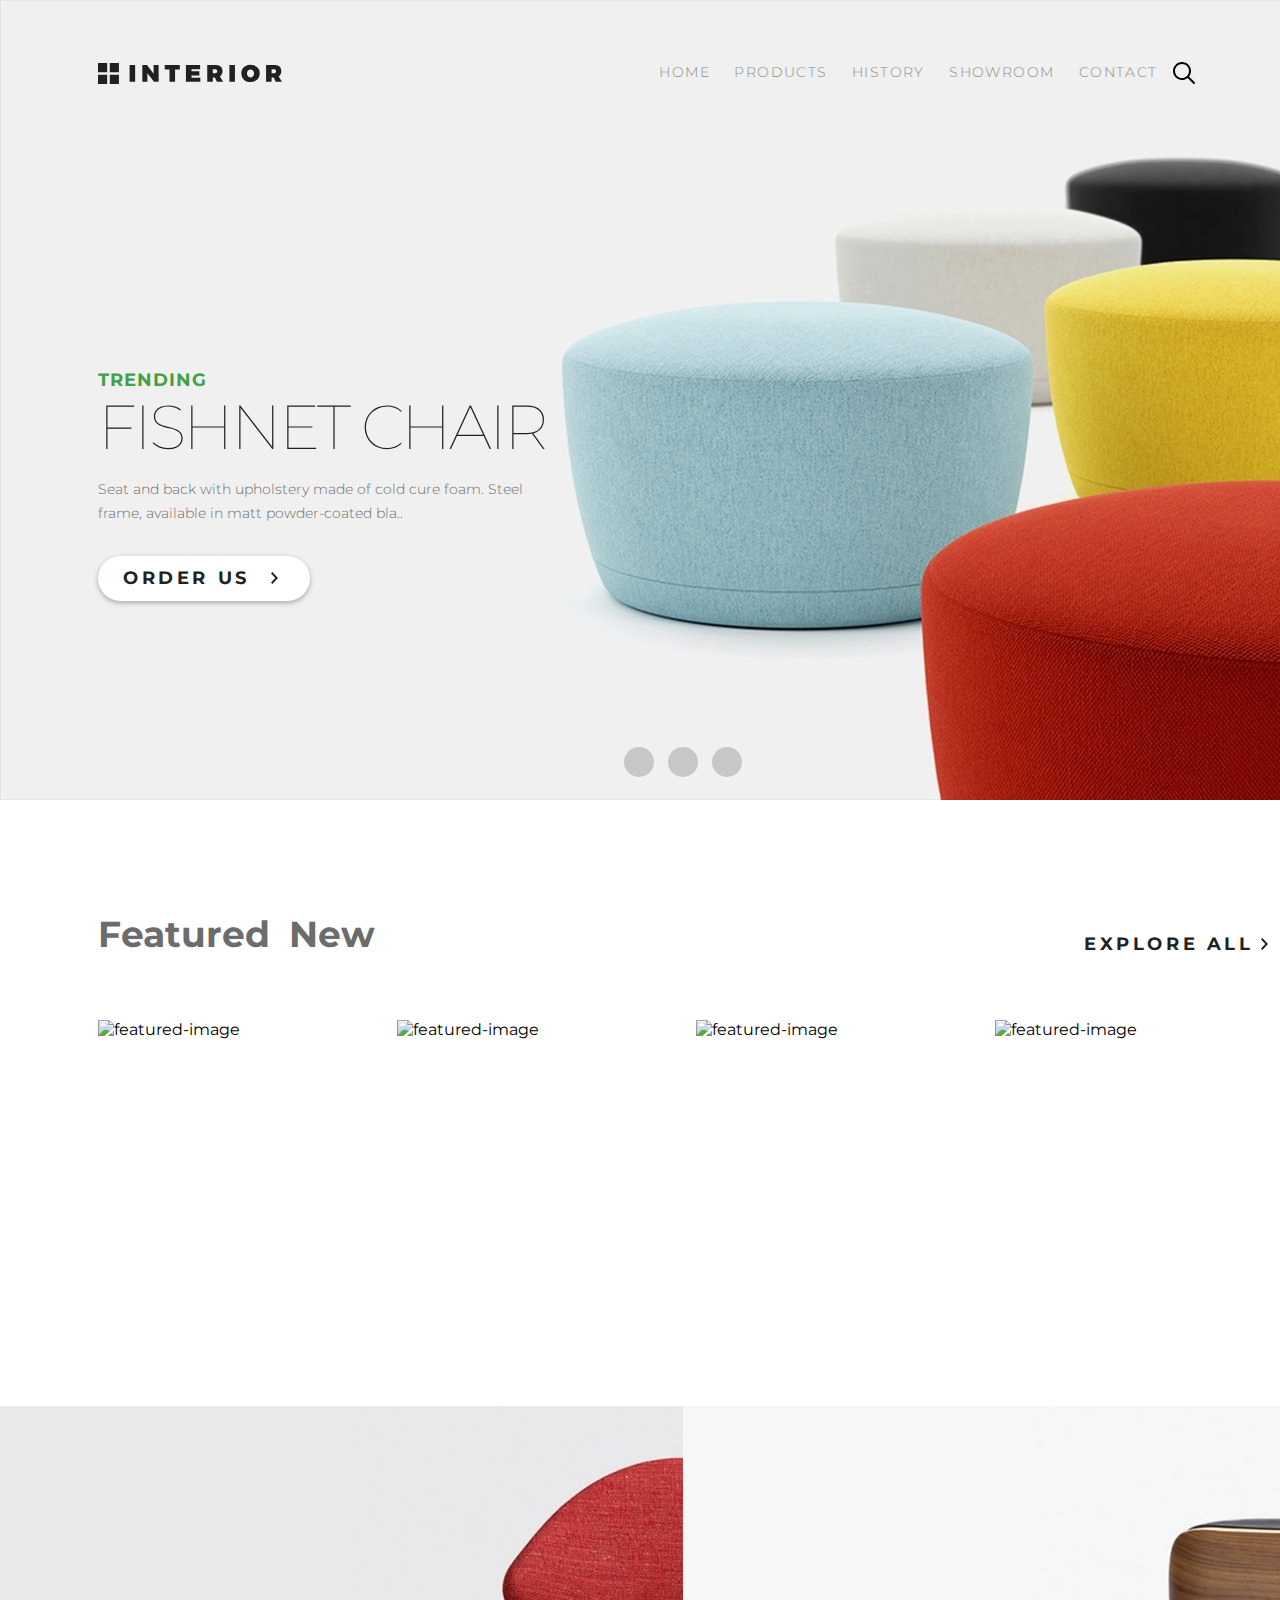
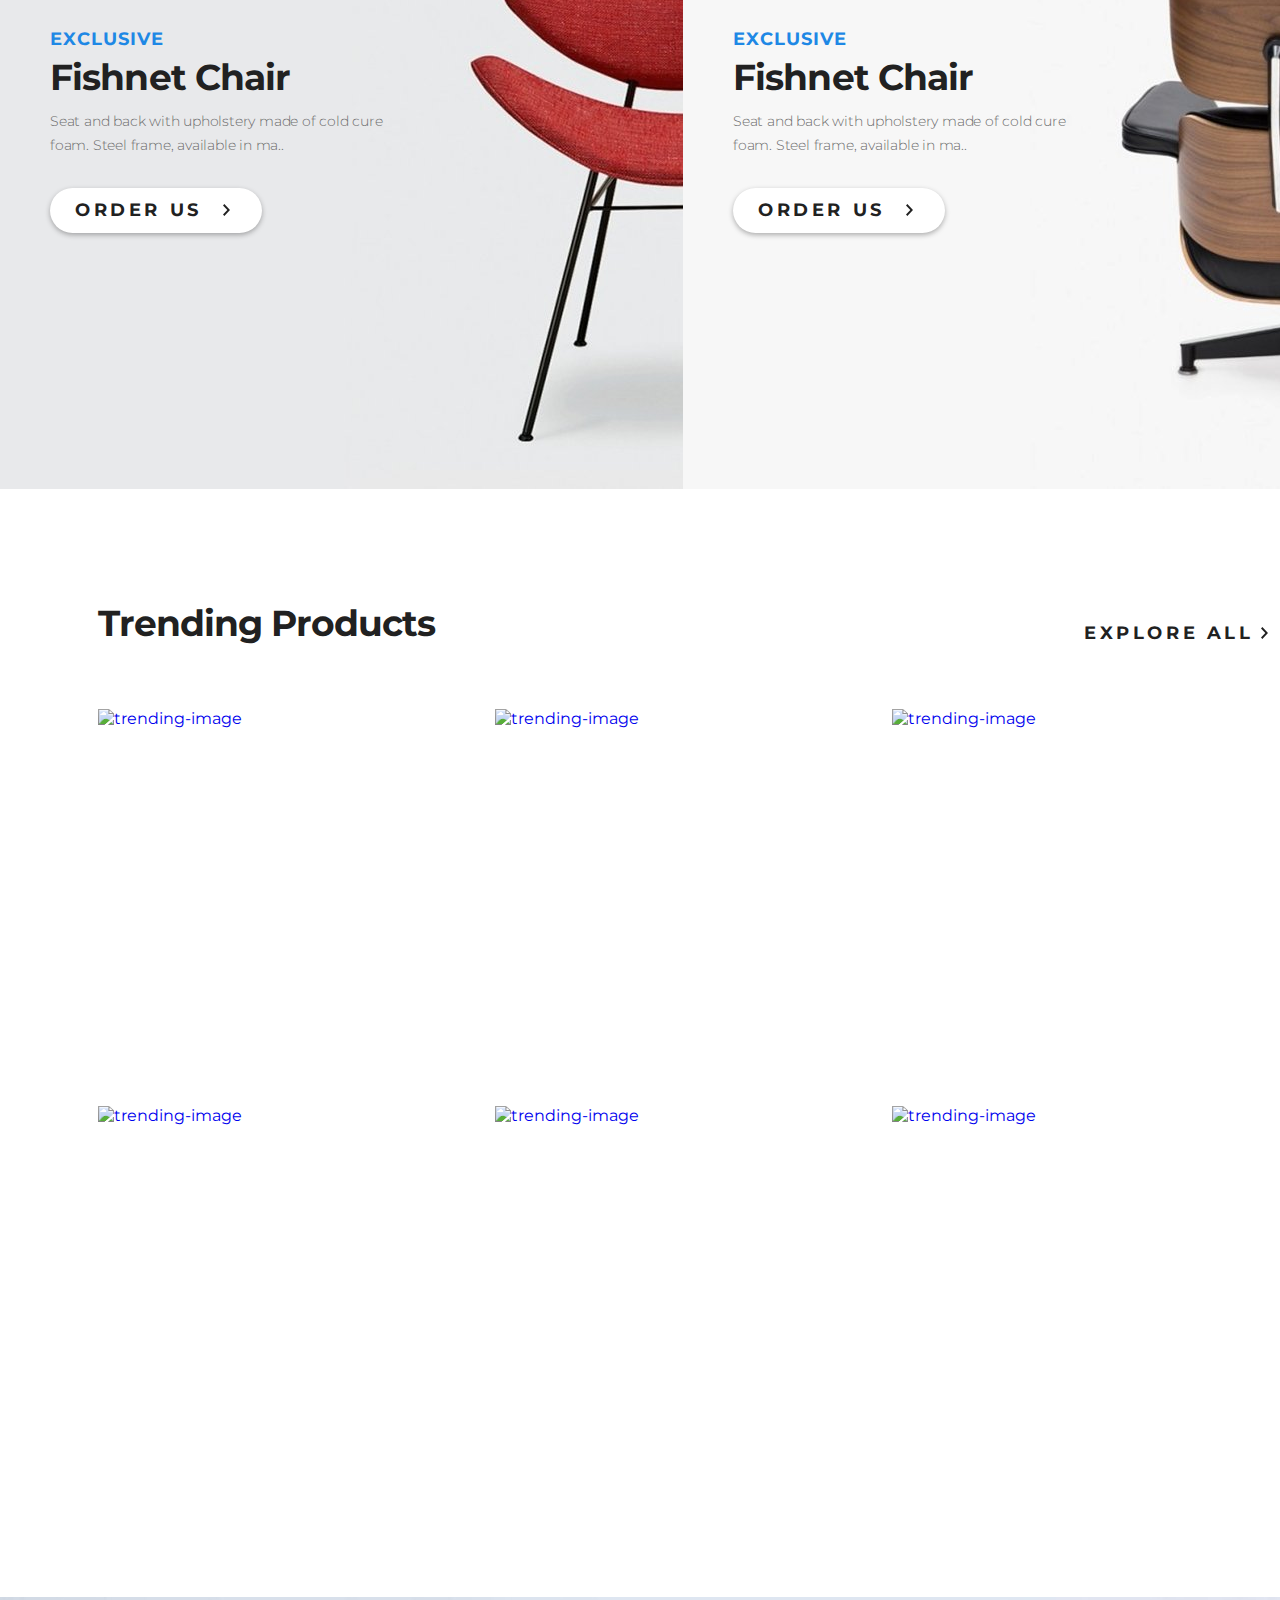
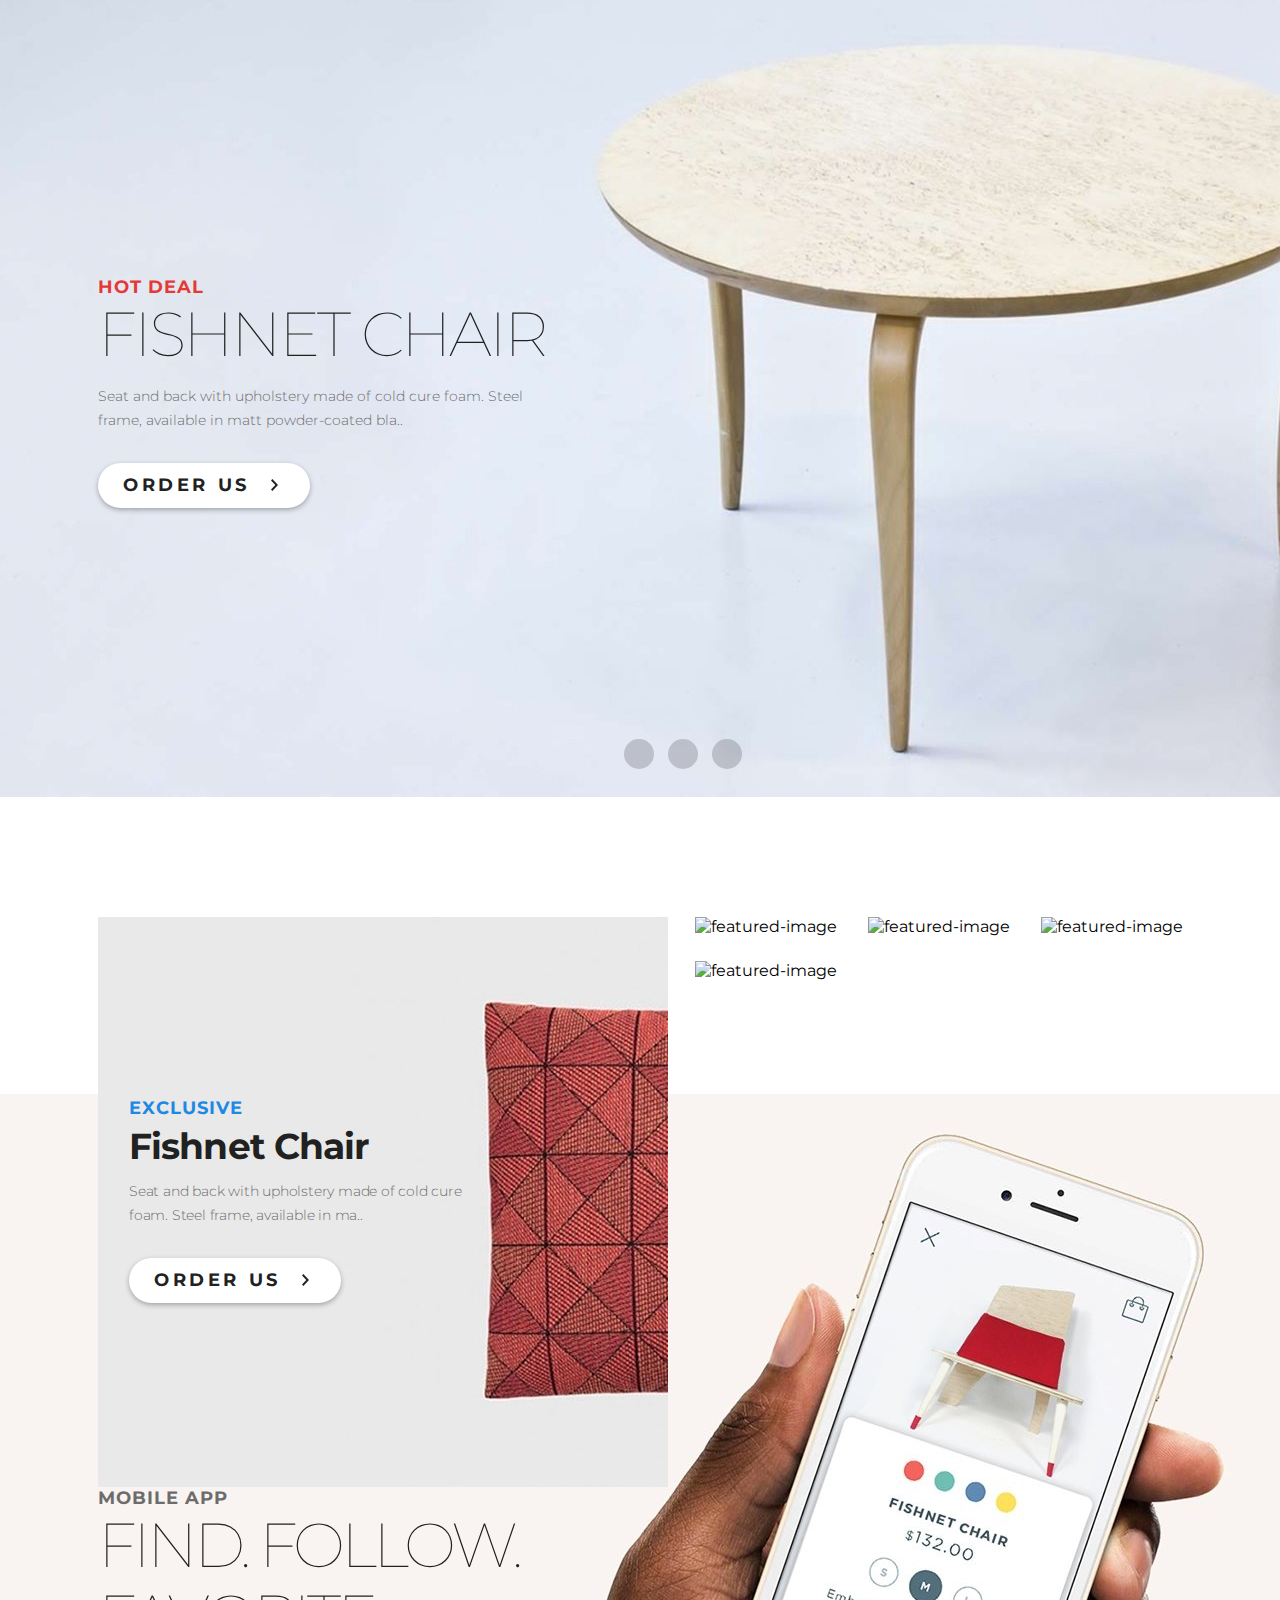
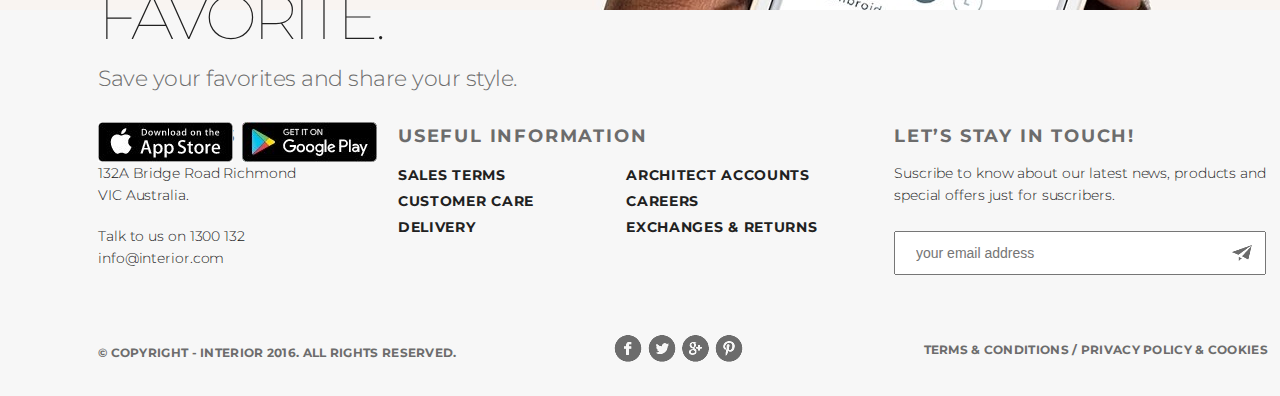
==== commit c44698b2: "Update index.html" ====
--- a/index.html
+++ b/index.html
@@ -21,9 +21,9 @@
         <nav class="header-menu">
           <ul>
             <li class="header-menu-list"><a href="#" class="menu-link">HOME</a></li>
-            <li class="header-menu-list"><a href="#" class="menu-link">PRODUCTS</a></li>
+            <li class="header-menu-list"><a href="products.html" class="menu-link">PRODUCTS</a></li>
             <li class="header-menu-list"><a href="#" class="menu-link">HISTORY</a></li>
-            <li class="header-menu-list"><a href="#" class="menu-link">SHOWROOM</a></li>
+            <li class="header-menu-list"><a href="products-pages/product-001.html" class="menu-link">SHOWROOM</a></li>
             <li class="header-menu-list"><a href="#" class="menu-link">CONTACT</a></li>
             <li class="header-menu-list header-menu-search"><a href="#" class="menu-link"><img src="img/search.svg"
                   alt="search"></a></li>
@@ -56,39 +56,39 @@
           <li><a href="#">featured</a></li>
           <li><a href="#">new</a></li>
         </ul>
-        <a href="#" class="explore-link featured-explore-link ">explore all</a>
+        <a href="products.html" class="explore-link featured-explore-link ">explore all</a>
       </div>
       <div class="featured-products ">
 
         <div class="featured-products-hover">
-          <img src="products/product_1.jpg" alt="featured-image">
-          <div class="featured-products-hover-content">
-            <a href="#" class="featured-products-hover-a"><img src="img/arrow.svg" alt="arrow"
-                class="featured-products-hover-img"></a>
-            <h4 class="featured-products-hover-h4">Fishnet Chair</h4>
-            <p class="featured-products-hover-p">Seat and back with upholstery made of cold cure foam</p>
-          </div>
-        </div>
-        <div class="featured-products-hover">
-          <img src="products/product_2.jpg" alt="featured-image">
-          <div class="featured-products-hover-content">
-            <a href="#" class="featured-products-hover-a"><img src="img/arrow.svg" alt="arrow"
-                class="featured-products-hover-img"></a>
-            <h4 class="featured-products-hover-h4">Fishnet Chair</h4>
-            <p class="featured-products-hover-p">Seat and back with upholstery made of cold cure foam</p>
-          </div>
-        </div>
-        <div class="featured-products-hover">
-          <img src="products/product_3.jpg" alt="featured-image">
-          <div class="featured-products-hover-content">
-            <a href="#" class="featured-products-hover-a"><img src="img/arrow.svg" alt="arrow"
-                class="featured-products-hover-img"></a>
-            <h4 class="featured-products-hover-h4">Fishnet Chair</h4>
-            <p class="featured-products-hover-p">Seat and back with upholstery made of cold cure foam</p>
-          </div>
-        </div>
-        <div class="featured-products-hover">
-          <img src="products/product_4.jpg" alt="featured-image">
+          <img src="products-img/product_1.jpg" alt="featured-image">
+          <div class="featured-products-hover-content">
+            <a href="#" class="featured-products-hover-a"><img src="img/arrow.svg" alt="arrow"
+                class="featured-products-hover-img"></a>
+            <h4 class="featured-products-hover-h4">Fishnet Chair</h4>
+            <p class="featured-products-hover-p">Seat and back with upholstery made of cold cure foam</p>
+          </div>
+        </div>
+        <div class="featured-products-hover">
+          <img src="products-img/product_2.jpg" alt="featured-image">
+          <div class="featured-products-hover-content">
+            <a href="#" class="featured-products-hover-a"><img src="img/arrow.svg" alt="arrow"
+                class="featured-products-hover-img"></a>
+            <h4 class="featured-products-hover-h4">Fishnet Chair</h4>
+            <p class="featured-products-hover-p">Seat and back with upholstery made of cold cure foam</p>
+          </div>
+        </div>
+        <div class="featured-products-hover">
+          <img src="products-img/product_3.jpg" alt="featured-image">
+          <div class="featured-products-hover-content">
+            <a href="#" class="featured-products-hover-a"><img src="img/arrow.svg" alt="arrow"
+                class="featured-products-hover-img"></a>
+            <h4 class="featured-products-hover-h4">Fishnet Chair</h4>
+            <p class="featured-products-hover-p">Seat and back with upholstery made of cold cure foam</p>
+          </div>
+        </div>
+        <div class="featured-products-hover">
+          <img src="products-img/product_4.jpg" alt="featured-image">
           <div class="featured-products-hover-content">
             <a href="#" class="featured-products-hover-a"><img src="img/arrow.svg" alt="arrow"
                 class="featured-products-hover-img"></a>
@@ -124,22 +124,21 @@
     <div class="container">
       <div class="trending-header clearfix">
         <h2>Trending Products</h2>
-        <a href="#" class="explore-link trending-explore-link">explore all</a>
+        <a href="products.html" class="explore-link trending-explore-link">explore all</a>
       </div>
       <div class="trending-products clearfix">
-        <a href="products/product_11.jpg" target="_blank">
-          <img src="products/product_11.jpg" alt="trending-image">
-        </a>
-        <a href="products/product_21.jpg" target="_blank">
-          <img src="products/product_21.jpg" alt="trending-image">
-        </a><a href="products/product_31.jpg" target="_blank">
-          <img src="products/product_31.jpg" alt="trending-image">
-        </a><a href="products/product_41.jpg" target="_blank">
-          <img src="products/product_41.jpg" alt="trending-image">
-        </a><a href="products/product_51.jpg" target="_blank">
-          <img src="products/product_51.jpg" alt="trending-image">
-        </a><a href="products/product_61.jpg" target="_blank">
-          <img src="products/product_61.jpg" alt="trending-image">
+        <a href="products-img/product_11.jpg" target="_blank">
+          <img src="products-img/product_11.jpg" alt="trending-image">
+        </a><a href="products-img/product_21.jpg" target="_blank">
+          <img src="products-img/product_21.jpg" alt="trending-image">
+        </a><a href="products-img/product_31.jpg" target="_blank">
+          <img src="products-img/product_31.jpg" alt="trending-image">
+        </a><a href="products-img/product_41.jpg" target="_blank">
+          <img src="products-img/product_41.jpg" alt="trending-image">
+        </a><a href="products-img/product_51.jpg" target="_blank">
+          <img src="products-img/product_51.jpg" alt="trending-image">
+        </a><a href="products-img/product_61.jpg" target="_blank">
+          <img src="products-img/product_61.jpg" alt="trending-image">
         </a>
       </div>
     </div>
@@ -177,10 +176,10 @@
     </div>
 
     <div class="featured-products-exclusive">
-      <img src="products/product_5.jpg" alt="featured-image">
-      <img src="products/product_6.jpg" alt="featured-image">
-      <img src="products/product_7.jpg" alt="featured-image">
-      <img src="products/product_8.jpg" alt="featured-image">
+      <img src="products-img/product_5.jpg" alt="featured-image">
+      <img src="products-img/product_6.jpg" alt="featured-image">
+      <img src="products-img/product_7.jpg" alt="featured-image">
+      <img src="products-img/product_8.jpg" alt="featured-image">
     </div>
   </div>
 
--- a/style.css
+++ b/style.css
@@ -1,3 +1,53 @@
+.top-header {
+  min-height: 360px;
+  background-color: #f5f5f5;
+}
+.top-header h2 {
+  text-transform: capitalize;
+  letter-spacing: -2px;
+  margin-top: 158px;
+}
+.section-products {
+  padding-top: 67px;
+  padding-bottom: 138px;
+}
+.section-products .featured-header {
+  margin-bottom: 0;
+}
+.section-products .section-products-menu {
+  float: none;
+}
+.section-products .section-products-menu li a {
+  font-size: 18px;
+  text-transform: uppercase;
+  letter-spacing: 0.1em;
+  padding-right: 18px;
+  padding-left: 7px;
+  padding-bottom: 14px;
+}
+.section-products .trending-products-products {
+  padding-top: 51px;
+  padding-bottom: 42px;
+}
+.section-products .trending-products-products a {
+  margin-right: 30px;
+  margin-bottom: 30px;
+}
+#reload {
+  display: block;
+  width: 42px;
+  height: 29px;
+  margin: 0 auto;
+  background-image: url(img/rotate.svg);
+  background-repeat: no-repeat;
+  border-radius: 50%;
+}
+#reload:hover {
+  transform: scale(1.1);
+}
+#reload:active {
+  transform: scale(0.9);
+}
 .footer {
   background-color: #f7f7f7;
   padding-top: 114px;
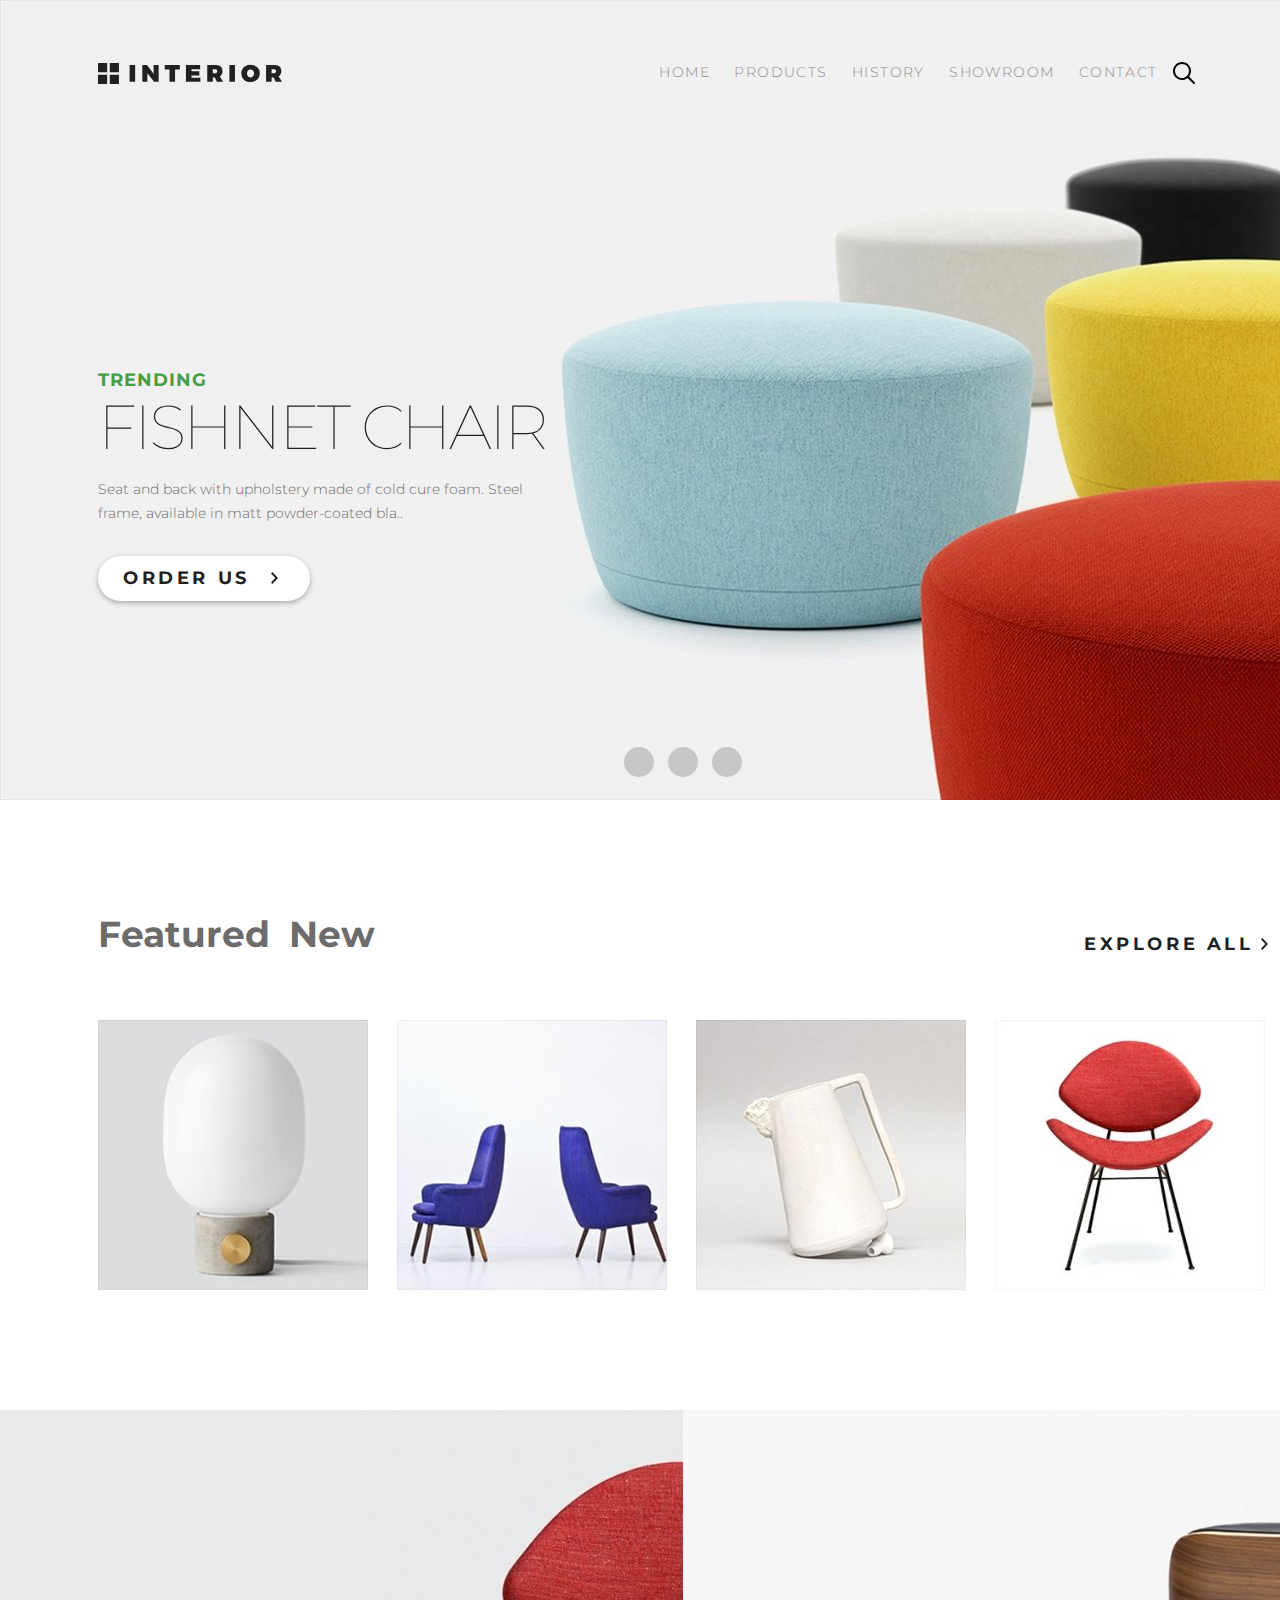
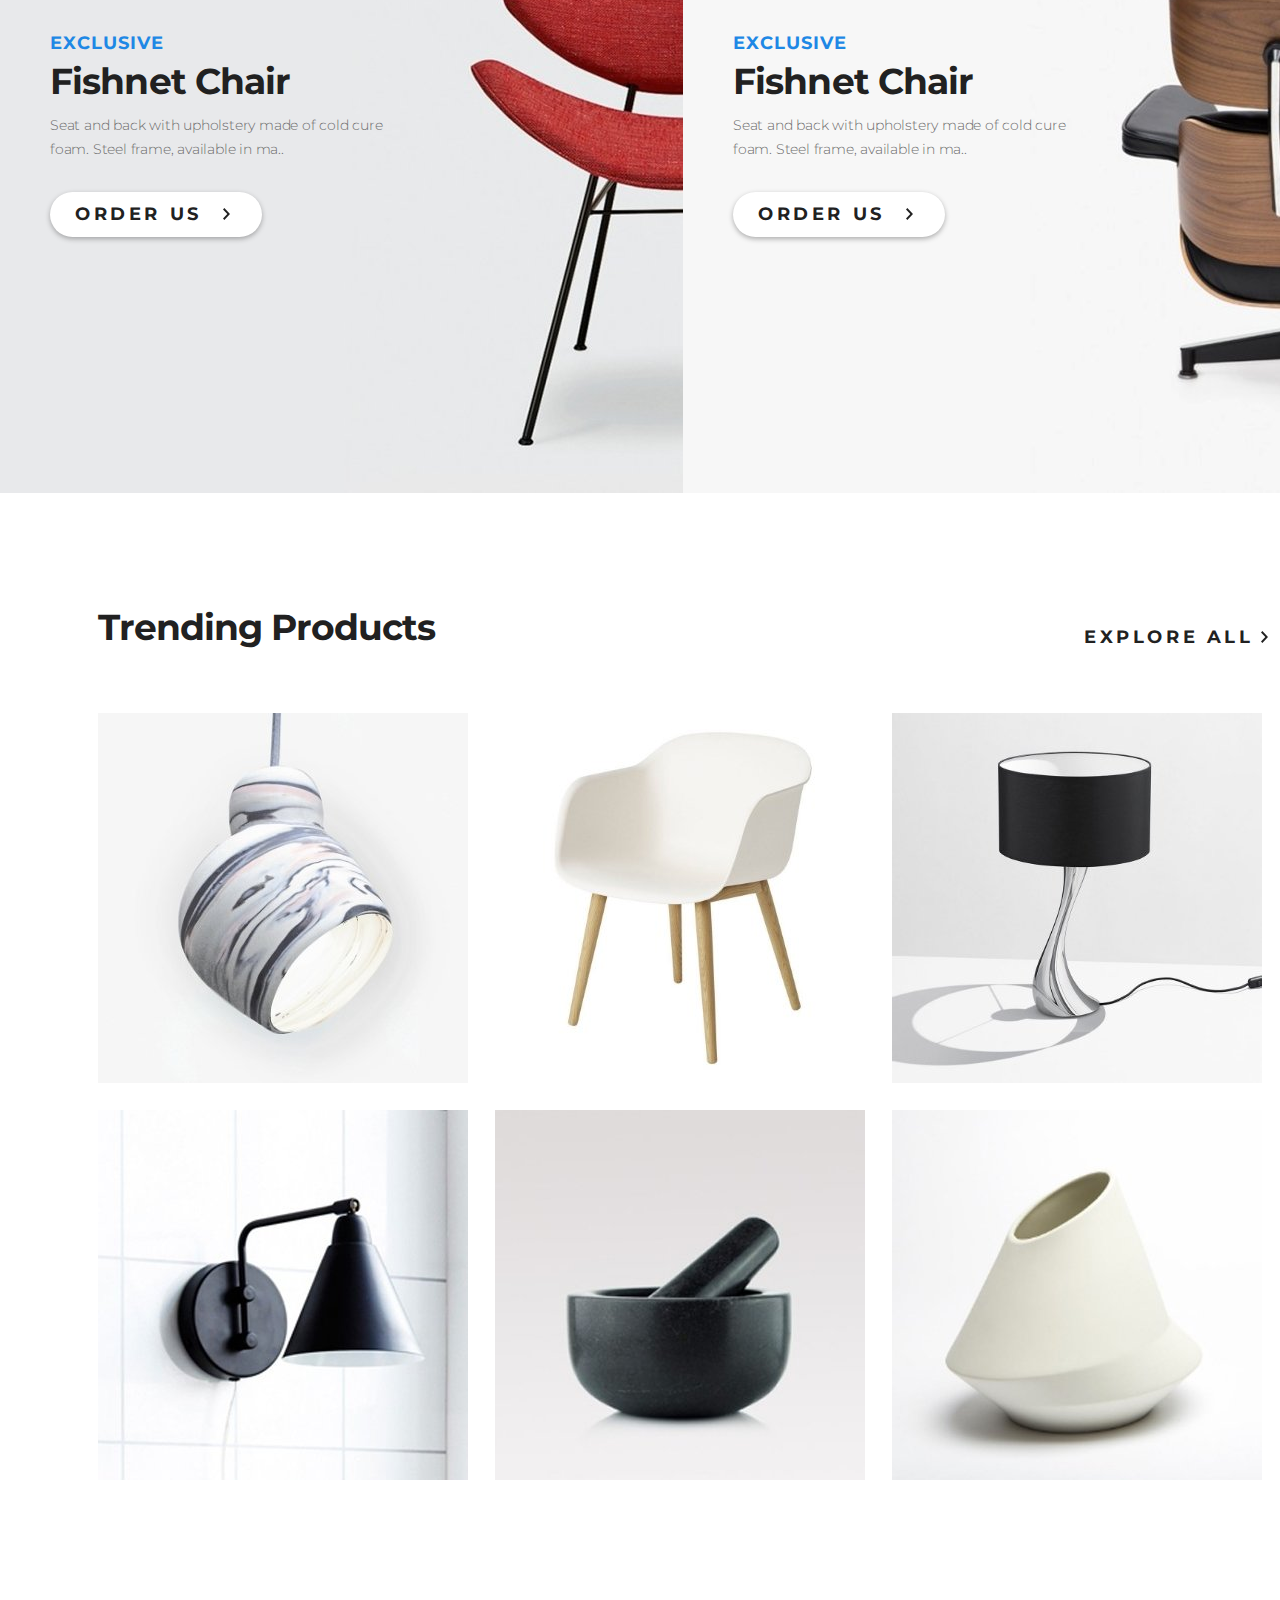
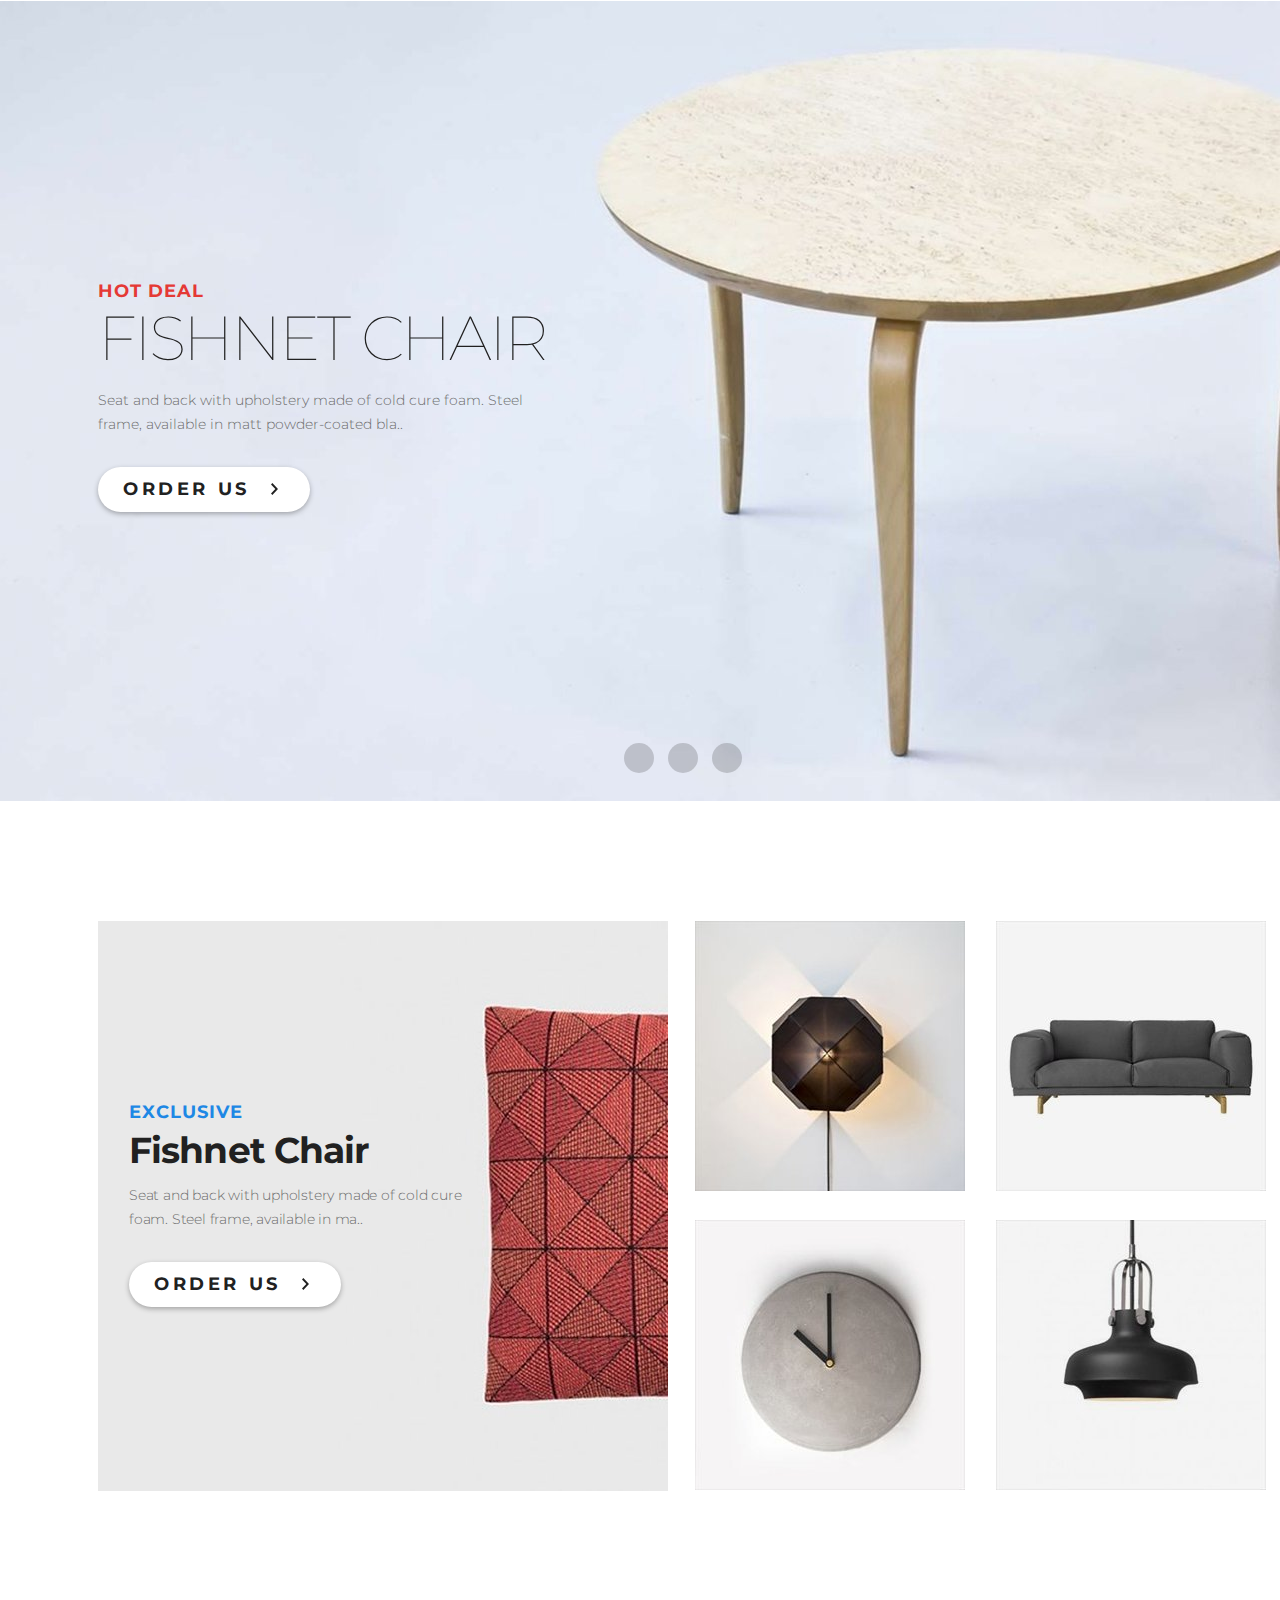
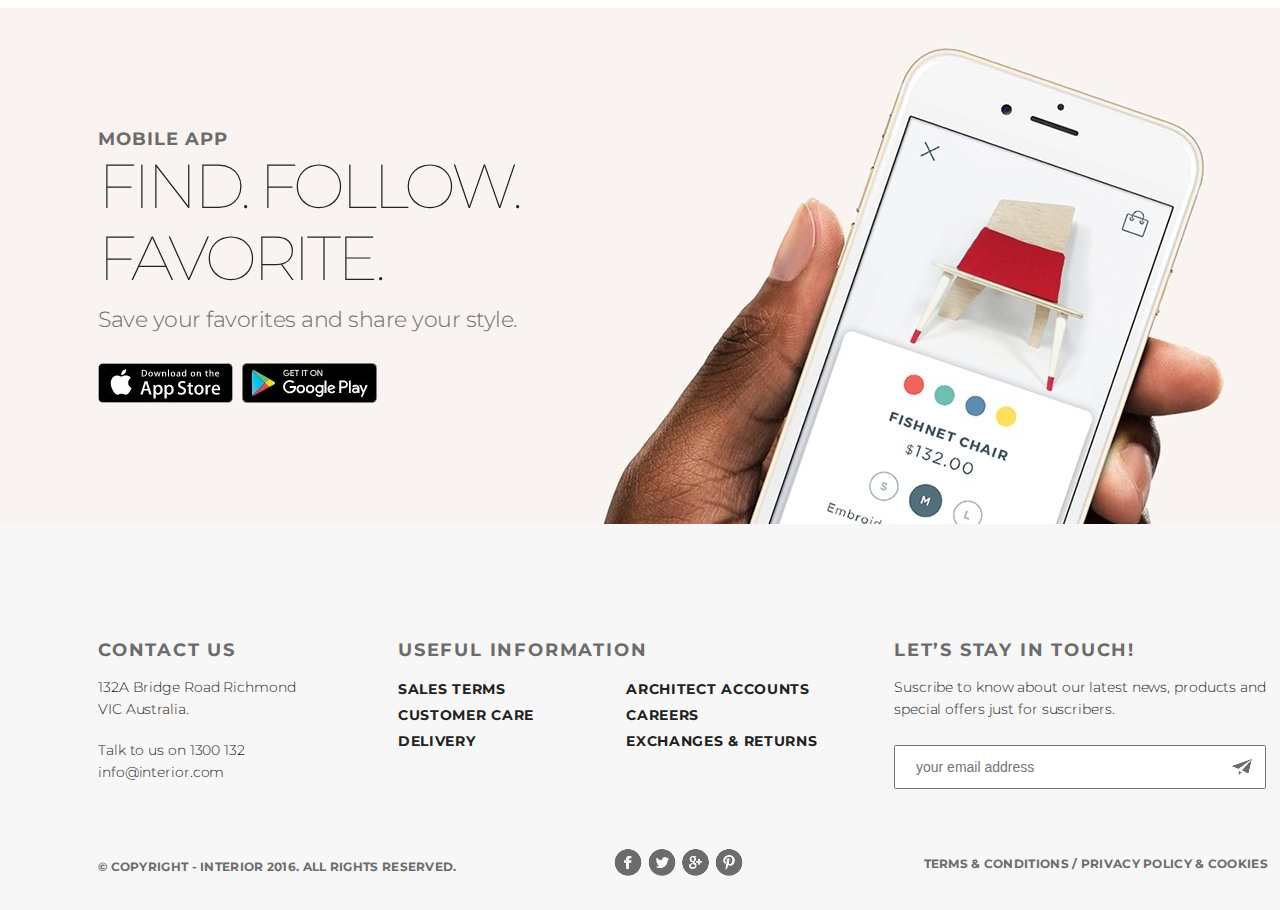
==== commit 1b5d7c6e: "Update index.html" ====
--- a/index.html
+++ b/index.html
@@ -24,7 +24,7 @@
             <li class="header-menu-list"><a href="products.html" class="menu-link">PRODUCTS</a></li>
             <li class="header-menu-list"><a href="#" class="menu-link">HISTORY</a></li>
             <li class="header-menu-list"><a href="products-pages/product-001.html" class="menu-link">SHOWROOM</a></li>
-            <li class="header-menu-list"><a href="#" class="menu-link">CONTACT</a></li>
+            <li class="header-menu-list"><a href="contact.html" class="menu-link">CONTACT</a></li>
             <li class="header-menu-list header-menu-search"><a href="#" class="menu-link"><img src="img/search.svg"
                   alt="search"></a></li>
           </ul>
--- a/main_style.css
+++ b/main_style.css
@@ -115,7 +115,6 @@
 
 .header-menu .header-menu-list a:hover {
   color: #212121;
-  font-weight: 400;
 }
 
 .header-menu .header-menu-list a:active {
--- a/style.css
+++ b/style.css
@@ -47,6 +47,120 @@
 }
 #reload:active {
   transform: scale(0.9);
+}
+.showroom-header {
+  margin-bottom: 30px;
+}
+.showroom-header .header-menu {
+  letter-spacing: 2px;
+}
+nav.showroom-nav {
+  display: block;
+  background-color: #f4f4f4;
+  text-align: center;
+  margin-bottom: 67px;
+}
+nav.showroom-nav ul {
+  float: none;
+  padding: 15px;
+}
+nav.showroom-nav ul li {
+  padding: 5px;
+}
+nav.showroom-nav ul li a {
+  font-size: 18px;
+  text-transform: uppercase;
+  letter-spacing: 3px;
+  padding: 5px;
+  color: #6c6c6c;
+  border-bottom: none;
+}
+nav.showroom-nav ul li a:hover {
+  border-bottom: none;
+}
+.showroom-product {
+  margin-bottom: 131px;
+}
+.showroom-product .showroom-product-slider {
+  float: left;
+  width: 585px;
+  text-align: center;
+}
+.showroom-product .showroom-product-slider a {
+  display: inline-block;
+}
+.showroom-product .showroom-product-slider a img {
+  width: 70px;
+  height: 70px;
+}
+.showroom-product .showroom-product-slider a .big-img {
+  width: 570px;
+  height: 570px;
+}
+.showroom-product .showroom-product-slider a .activ {
+  opacity: 0.3;
+}
+.showroom-product .showroom-product-details {
+  float: right;
+  width: 585px;
+  text-align: center;
+  padding: 46px;
+  box-sizing: border-box;
+}
+.showroom-product .showroom-product-details h2 {
+  letter-spacing: 1px;
+  margin-left: 19px;
+}
+.showroom-product .showroom-product-details span.content-trending {
+  margin-left: 19px;
+  letter-spacing: 2px;
+}
+.showroom-product .showroom-product-details .prise {
+  font-size: 36.1px;
+  letter-spacing: 2px;
+  margin-top: 26px;
+  font-weight: 300;
+  color: #212121;
+  margin-left: 19px;
+}
+.showroom-product .showroom-product-details .prise .prise-num {
+  text-transform: uppercase;
+  font-size: 72.1px;
+}
+.showroom-product .showroom-product-details a {
+  width: 510px;
+  height: 71px;
+  background-color: #f44336;
+  border-radius: 35px;
+  font-size: 22px;
+  color: #ffffff;
+  margin-top: 21px;
+  margin-bottom: 45px;
+  padding: 19px;
+  letter-spacing: 4.5px;
+}
+.showroom-product .showroom-product-details a::after {
+  content: url(img/arrow_white.svg);
+  display: inline-block;
+  margin-left: 23px;
+  width: 15px;
+  height: 24px;
+}
+.showroom-product .showroom-product-details p.content-text {
+  font-size: 16.1px;
+  font-weight: 300;
+  letter-spacing: 0.06em;
+  color: #212121;
+  text-align: left;
+  min-height: 244px;
+  line-height: 19px;
+}
+.showroom-related-products h2 {
+  letter-spacing: 1px;
+  line-height: 1.3;
+}
+.showroom-related-products .trending-products {
+  padding-top: 57px;
 }
 .footer {
   background-color: #f7f7f7;
